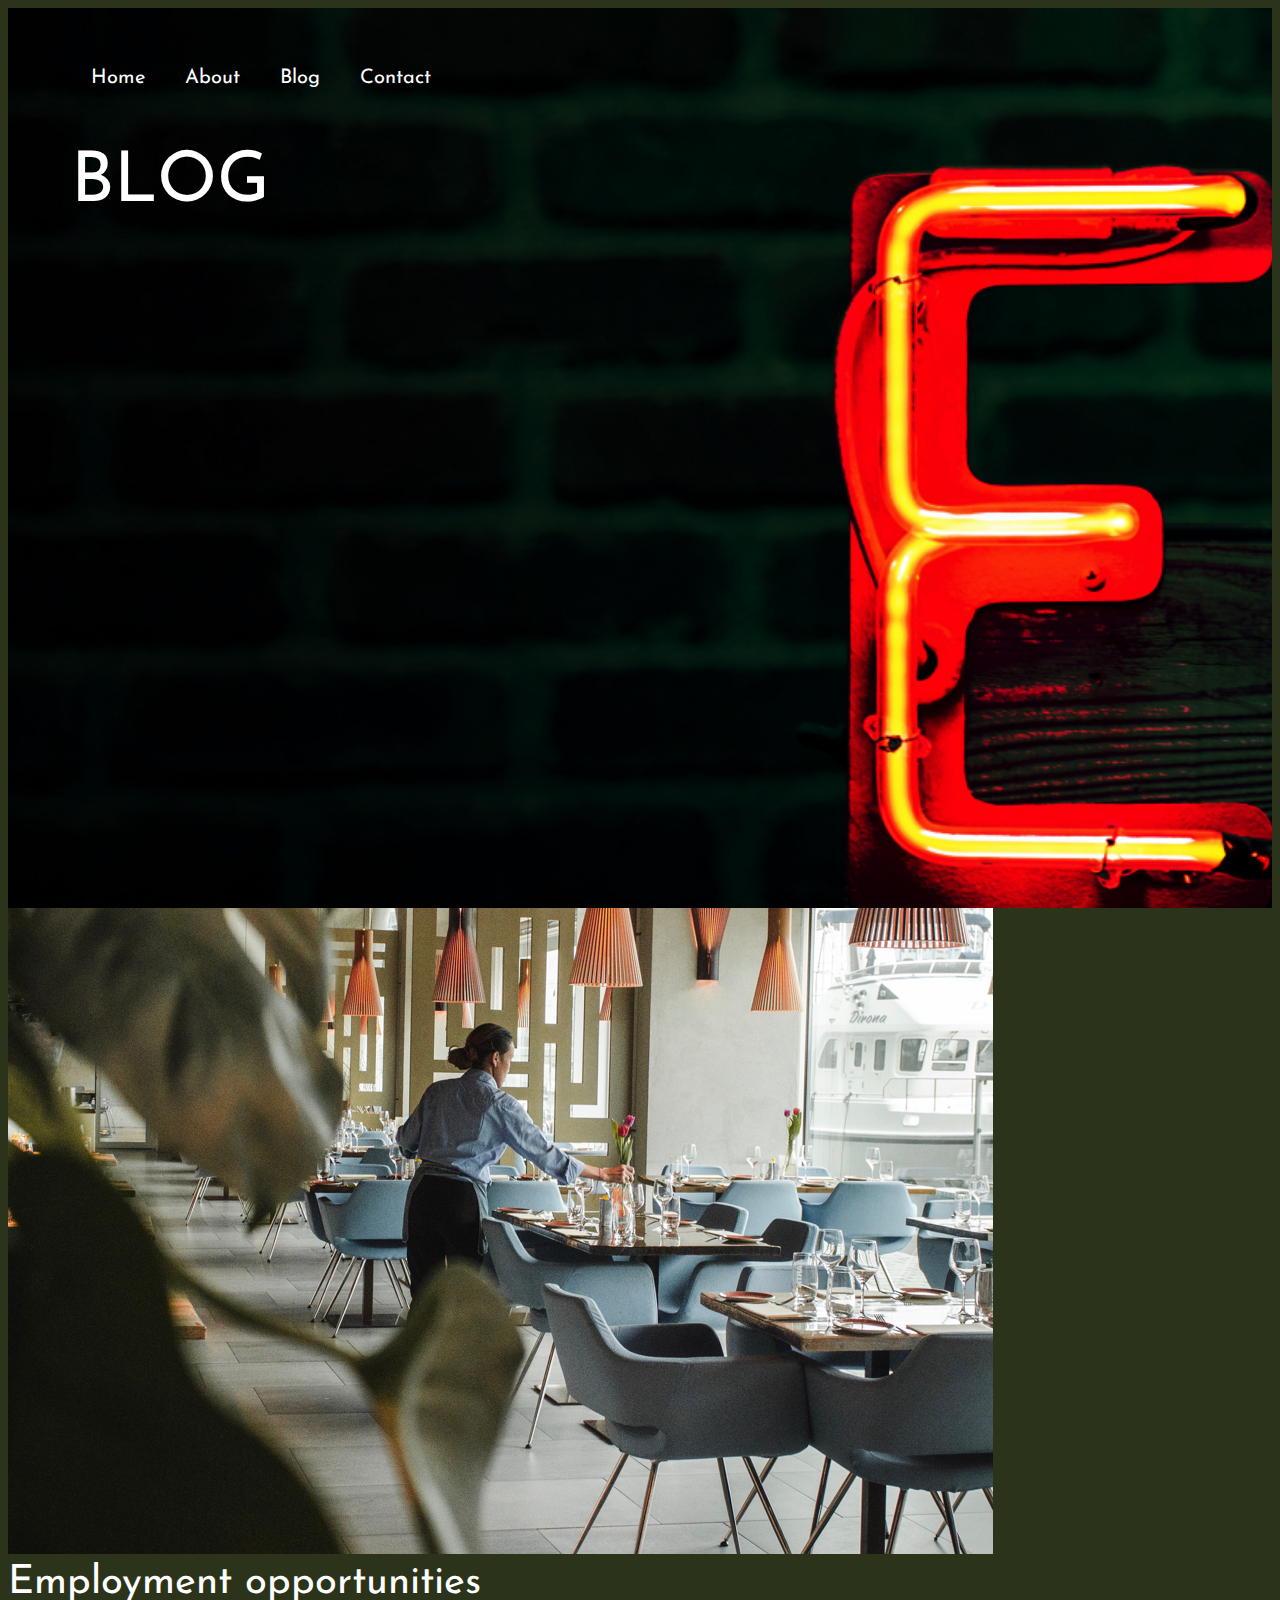
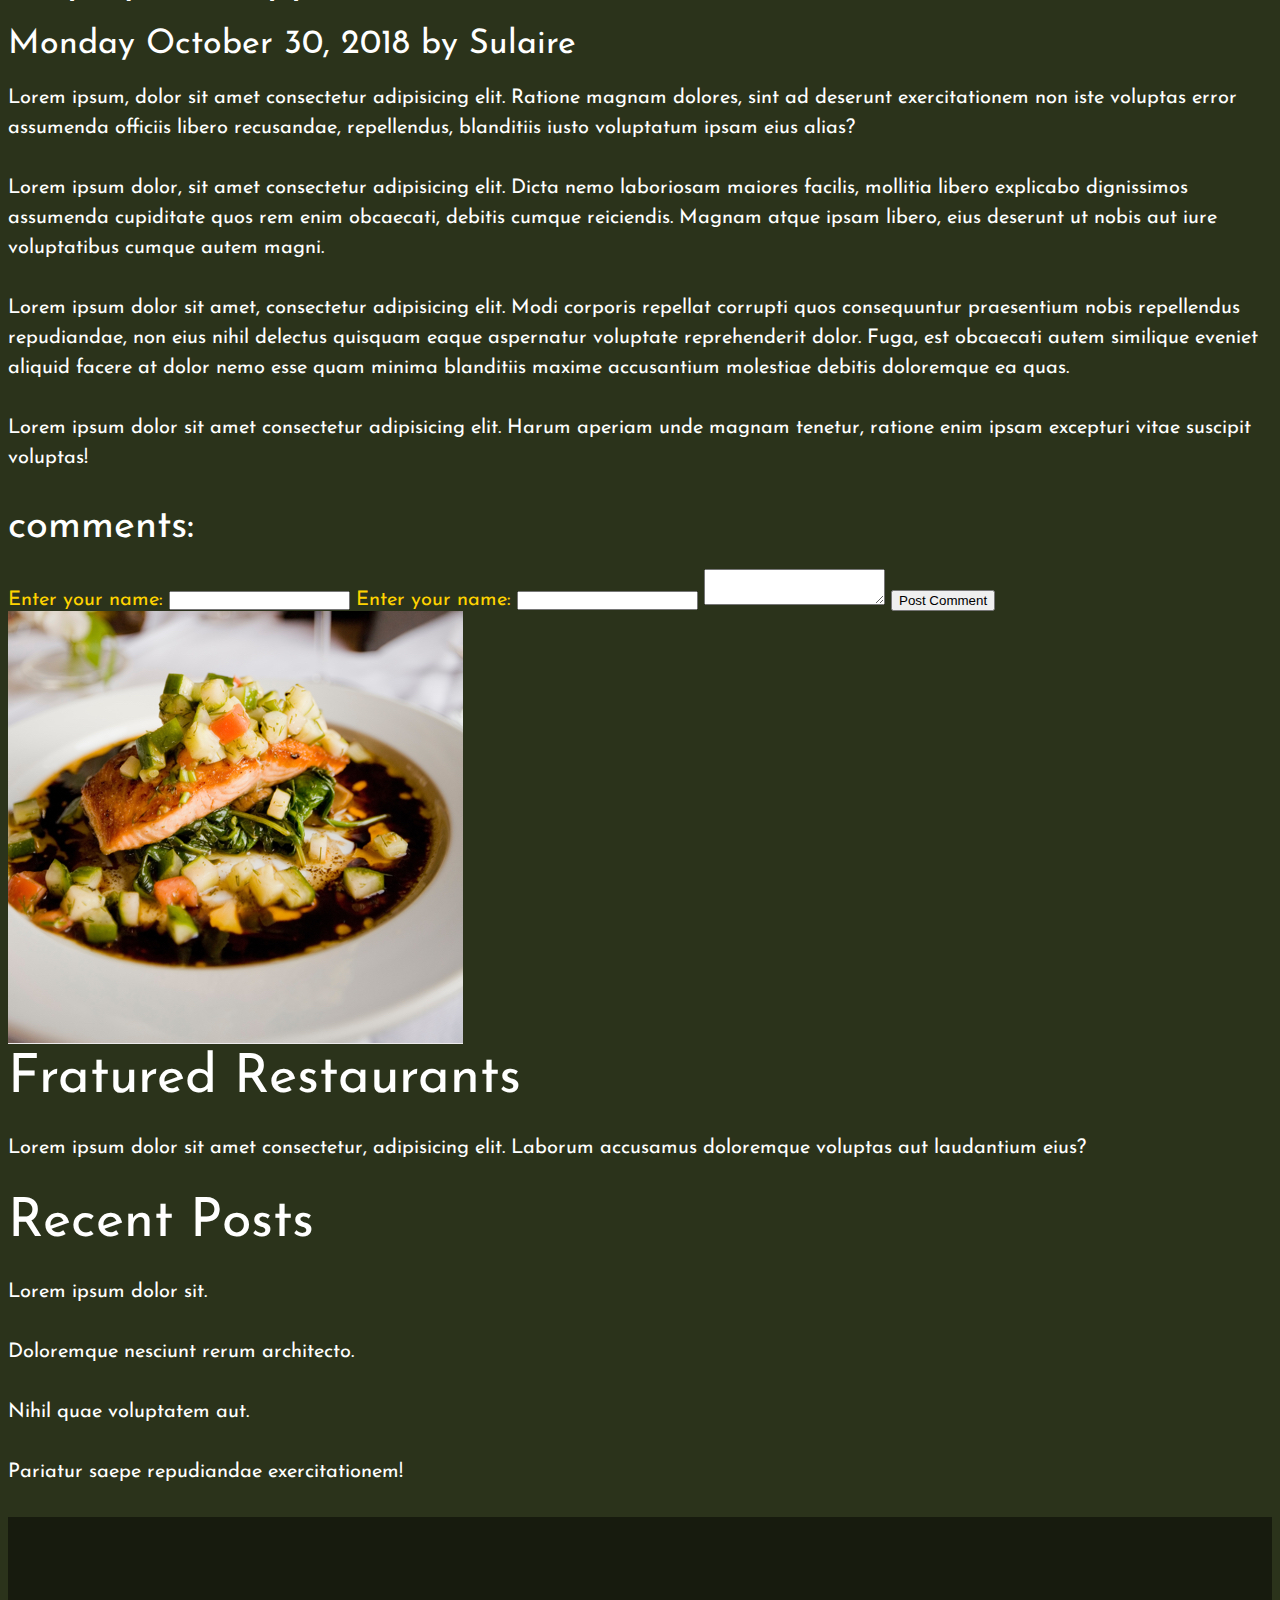
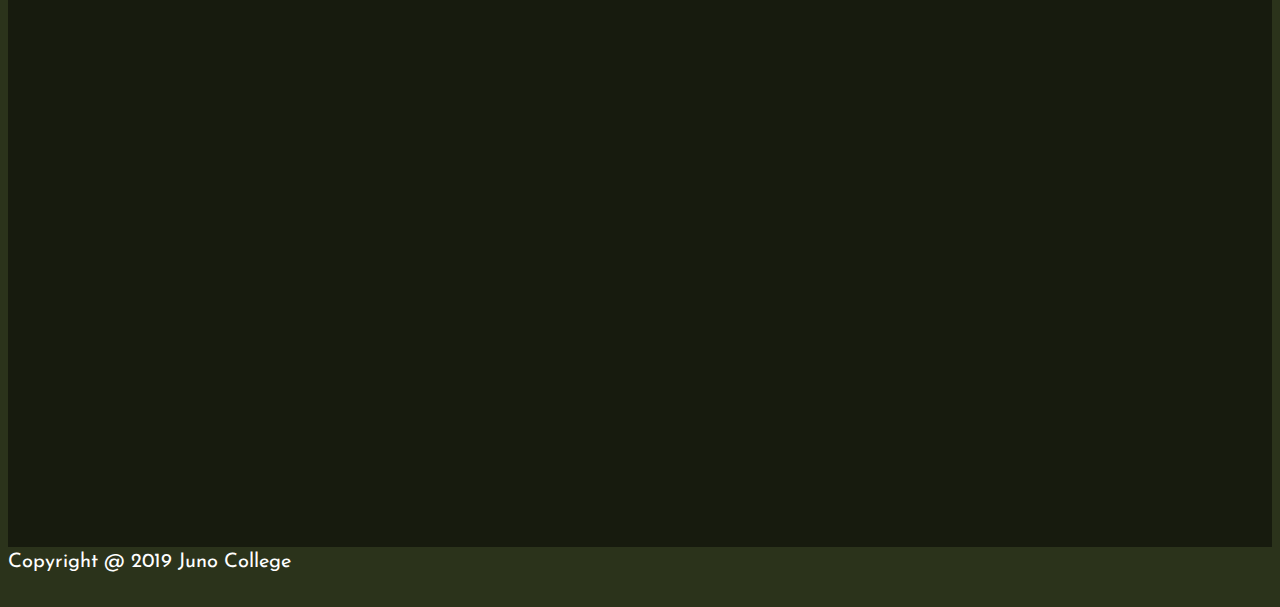
==== blog.html @ 2f02f71f "added blog.css and updated blog page with html elements" ====
<!DOCTYPE html>
<html lang="en">
<head>
    <meta charset="UTF-8">
    <meta http-equiv="X-UA-Compatible" content="IE=edge">
    <meta name="viewport" content="width=device-width, initial-scale=1.0">
    <link rel="preconnect" href="https://fonts.googleapis.com">
    <link rel="preconnect" href="https://fonts.gstatic.com" crossorigin>
    <link href="https://fonts.googleapis.com/css2?family=Josefin+Sans:wght@400;600;700&display=swap" rel="stylesheet"> 
    <link rel="stylesheet" href="./styles/sass/styles.css">
    <title>Blog</title>
</head>
<body>
    <header class="headerBlog">
        <nav class="navBar wrapper">
            <ul>
                <li><a href="./index.html">Home</a></li>
                <li><a href="#">About</a></li>
                <li><a href="./blog.html">Blog</a></li>
                <li><a href="./contact.html">Contact</a></li>
            </ul>
        </nav>
        <h1 class="logo wrapper">Blog</h1>
    </header>  <!-- header ends -->
    <main>
        <div class="imageBlogForm">
        <div class="blogHeader">
            <img src="./the-restaurant-mall-assets/the-restaurant-mall-assets/blog-post-image.jpg" alt="an employee setting up tables">
        </div>
        <div class="blog">
            <h2>Employment opportunities</h2>
            <h4>Monday October 30, 2018 by Sulaire</h4>
            <p>Lorem ipsum, dolor sit amet consectetur adipisicing elit. Ratione magnam dolores, sint ad deserunt exercitationem non iste voluptas error assumenda officiis libero recusandae, repellendus, blanditiis iusto voluptatum ipsam eius alias?</p>

            <p>Lorem ipsum dolor, sit amet consectetur adipisicing elit. Dicta nemo laboriosam maiores facilis, mollitia libero explicabo dignissimos assumenda cupiditate quos rem enim obcaecati, debitis cumque reiciendis. Magnam atque ipsam libero, eius deserunt ut nobis aut iure voluptatibus cumque autem magni.</p>

            <p>Lorem ipsum dolor sit amet, consectetur adipisicing elit. Modi corporis repellat corrupti quos consequuntur praesentium nobis repellendus repudiandae, non eius nihil delectus quisquam eaque aspernatur voluptate reprehenderit dolor. Fuga, est obcaecati autem similique eveniet aliquid facere at dolor nemo esse quam minima blanditiis maxime accusantium molestiae debitis doloremque ea quas.</p>
            
            <p>Lorem ipsum dolor sit amet consectetur adipisicing elit. Harum aperiam unde magnam tenetur, ratione enim ipsam excepturi vitae suscipit voluptas!</p>
        </div>  <!-- end of blog div -->
        <div class="comments">
            <h2>comments:</h2>
            <ul>
                <li>
                    <h4></h4>
                </li>
                <li>
                    <h4></h4>
                </li>
            </ul>
        </div><!-- end of comments div -->
        <div class="form">
            <form action="#" method="#" name="myForm">
                <label for="userName">Enter your name:</label>
                <input type="text" id="userName" name="userName">

                <label for="userName">Enter your name:</label>
                <input type="text" id="userName" name="userName">

                <textarea name="userFeedback" id="feedback"></textarea>     
                <button>Post Comment</button>         
            </form> 
        </div><!-- end of form div -->
    </div> <!-- end of imageBlogForm div -->
    <div class="featured">
        <img src="./the-restaurant-mall-assets/the-restaurant-mall-assets/blog-side-image.jpg" alt="">
        <div class="post">
            <h3>Fratured Restaurants</h3>
            <p>Lorem ipsum dolor sit amet consectetur, adipisicing elit. Laborum accusamus doloremque voluptas aut laudantium eius?</p>
            <h3>Recent Posts</h3>
            <ul>
                <li>
                    <p>Lorem ipsum dolor sit.</p>
                </li>
                <li>
                    <p>Doloremque nesciunt rerum architecto.</p>
                </li>
                <li>
                    <p>Nihil quae voluptatem aut.</p>
                </li>
                <li>
                    <p>Pariatur saepe repudiandae exercitationem!</p>
                </li>
            </ul>
        </div><!-- end of post div-->
    </div><!-- end of featured div-->
    </main><!-- end of main section -->
    <foooter class="wrapper">
        <div class="gallery"></div>
        <p>Copyright @ 2019 Juno College</p>
    </foooter>   <!-- footer ends -->
</body>
</html>
---- styles/sass/styles.css ----
/* _nav.scss */
.navBar ul {
  display: flex;
  flex-direction: row;
  align-items: center;
}
.navBar ul li {
  padding: 20px;
  margin-top: 40px;
  color: #ffffff;
}
.navBar ul li a:hover {
  text-decoration: underline;
  -webkit-text-decoration-color: #ffd300;
          text-decoration-color: #ffd300;
  text-decoration-thickness: 3px;
  text-underline-position: under;
  text-underline-offset: 4px;
}

/* _header.scss */
.wrapper {
  max-width: 1260px;
  width: 90%;
  margin: 0 auto;
}

header {
  background-image: url(../../the-restaurant-mall-assets/the-restaurant-mall-assets/home-header.jpg);
  background-size: cover;
  position: relative;
  height: 100vh;
}
header .shawarma {
  position: absolute;
  bottom: -180px;
  right: 0;
}
header .logo {
  width: 90%;
  text-align: left;
  margin-top: 40px;
}
header .logo h1 {
  max-width: 40%;
  line-height: 4.5rem;
}
header .logo h1 span {
  background-color: white;
  color: #0f0f0f;
}

/* _footer.scss */ /* _typography.scss */
html {
  font-size: 125%;
}

body {
  font-family: "Josefin sans";
  font-size: 1rem;
  color: #ffd300;
  background-color: #2b331b;
}

h1, h2, h3, h4, p {
  font-family: "Josefin sans";
  font-weight: normal;
  color: #ffffff;
  margin: 0;
}

h1 {
  font-size: 3.5rem;
  text-transform: uppercase;
}

h2 {
  font-size: 2rem;
  line-height: 2.4rem;
  margin-bottom: 18px;
}

h3 {
  font-size: 2.7rem;
  line-height: 3rem;
  margin-bottom: 24px;
}

h4 {
  font-size: 1.7rem;
  line-height: 2rem;
  margin-bottom: 18px;
}

h5 {
  font-size: 0.7rem;
  font-weight: bold;
  line-height: 1.2rem;
  letter-spacing: 0.1rem;
  text-transform: uppercase;
  margin: 0 0 24px 0;
}

p {
  line-height: 1.5rem;
  margin: 0 0 30px 0;
}
p.smallCopy {
  font-size: 0.6rem;
  line-height: 1.2rem;
  font-weight: bold;
  margin: 0;
}

ul, li, a, input {
  padding: 0;
  margin: 0;
}

ul {
  list-style: none;
}

a {
  text-decoration: none;
  color: inherit;
  cursor: pointer;
  transition: 0.3s;
}

/* _mediaQueries.scss */ /* _headerBlog.scss */
.wrapper {
  max-width: 1260px;
  width: 90%;
  margin: 0 auto;
}

.headerBlog {
  background-image: url(../../the-restaurant-mall-assets/the-restaurant-mall-assets/blog-header.jpg);
  background-size: cover;
  height: 100vh;
}

/* _headerContact.scss */
.wrapper {
  max-width: 1260px;
  width: 90%;
  margin: 0 auto;
}

.headerContact {
  background-image: url(../../the-restaurant-mall-assets/the-restaurant-mall-assets/contact-header.jpg);
  background-size: cover;
  height: 100vh;
}

/* _mainIndex.scss */
.info {
  height: 110vh;
  display: flex;
  justify-content: right;
  text-align: left;
  flex-wrap: wrap;
}
.info .items {
  margin: 20px 0px 0px 80px;
  width: 43%;
  display: flex;
  flex-direction: column;
}
.info .items h2 {
  text-transform: uppercase;
}
.info .itemOne, .info .itemTwo {
  align-self: end;
  padding: 0 0 20px 0;
}
.info .location {
  display: flex;
  position: relative;
}
.info .location .locationIcon {
  height: 25px;
  width: 25px;
  background-color: #ffd300;
  border-radius: 50%;
  padding: 10px 10px 10px 10px;
  position: absolute;
  top: 0;
  left: -60px;
}
.info .community {
  display: flex;
  position: relative;
}
.info .community .communityIcon {
  height: 25px;
  width: 25px;
  background-color: #ffd300;
  border-radius: 50%;
  padding: 10px 10px 10px 10px;
  position: absolute;
  top: 0;
  left: -60px;
}
.info .blog {
  display: flex;
  position: relative;
}
.info .blog .blogIcon {
  height: 25px;
  width: 25px;
  background-color: #ffd300;
  border-radius: 50%;
  padding: 10px 10px 10px 10px;
  position: absolute;
  top: 0;
  left: -60px;
}
.info .getInTouch {
  display: flex;
  position: relative;
}
.info .getInTouch .getInTouchIcon {
  height: 25px;
  width: 25px;
  background-color: #ffd300;
  border-radius: 50%;
  padding: 10px 10px 10px 10px;
  position: absolute;
  top: 0;
  left: -60px;
}/*# sourceMappingURL=styles.css.map */

.menuItems {
  max-width: 100%;
  background-color: #171b0e;  
  display: block;
}

.menuItems h3 {
  text-transform: uppercase;
  font-size: 2rem;
}

.burgerSection, 
.newSection {
  width: 100%;
  display: flex;
  flex-direction: row;  
  justify-content: space-between;
  position: relative;
}

.burgerSection img,
.burgers, 
.new,
.newSection img  {
  max-width: 42%;
}

.burgers {
  display: flex;
  flex-direction: column;
  align-items: flex-start;
  justify-content: center;
}

.new {
  display: flex;
  flex-direction: column;
  align-items: flex-end;
  justify-content: center; 
  text-align: right; 
}

.burgers p {
  padding-right: 25%;
}
.new p {
  padding-left: 25%;
}

.burgerSection img { 
  box-shadow: #ffd300 20px 20px;
  position: relative;
  bottom: 50px;
}

/* !!! the box shadow is a little lower in the design 
work on that if you have time in the end */

.newSection img {
  box-shadow: #ffd300 -20px 20px;
  position: relative;
  bottom: -50px;
}

.menuItems button {
  font-size: 1rem;
  font-weight: 400;
  font-family: "Josefin sans";
  background-color: #ffd300;
  border: none;
  text-transform: uppercase;
  text-align: center;
  padding: 15px 10px 10px 10px;
  transition: 0.3s ease;
}

.menuItems button:hover {
  background-color: #2b331b;
  transform: scale(1.05);
  color: #ffd300;
}

/* ******************** */
/* 3rd section of main */
/* ******************* */

.win {
  display: flex;
  flex-direction: column;
  justify-content: center;
  align-items: center;
}

.win h3 {
  text-transform: uppercase;
  font-size: 2rem;
  color: #ffd300;

}

.giftCart {
  margin-top: 150px;
  display: flex;
  flex-direction: column;
  justify-content: center;
  align-items: center;
  max-width: 80%;
}

.win button {
  border: none;
  padding: 10px 20px;
  text-transform: uppercase;
  background-color: black;
  color: white;
  font-size: 1rem;
  transition: 0.3s ease;
}

.win button:hover {
  background-color: #ffd300;
  transform: scale(1.05);
  color: #2b331b;
}

.bgrImage {
  background-image: url(../../the-restaurant-mall-assets/the-restaurant-mall-assets/banner.jpg);
  background-size: cover;
  height: 55vh;
  margin-top: 100px;
  width: 100%;
}

.nature {
  display: flex;
  justify-content: space-between;
  padding: 40px;
  width: 90%;
  margin: 2rem auto 0 auto;
}

.nature img {
  height: 290px;
  max-width: 30%;
  box-shadow: #ffd300 -20px 20px;
  /* border: 2px blueviolet solid; */
  }
  
  .spaces {
    max-width: 65%;
  }

  /* !!! can adjust h3 to line up with picture ; use flexbox  */


  /* ****** */
  /* footer */
  /* ****** */

.gallery {
  max-width: 100%;
  background-color: #171b0e;  
  /* display: block; */
  height: 70vh;
display: flex;
flex-direction: row;
justify-content: center;
align-items: center;
}

.gallery ul {
  display: flex;
  justify-content: space-between;
}

.gallery li {
  flex-basis: 31%;
}

.gallery img {
  max-width: 100%;
  display: block;
  height: auto;
}
 
.gallery p {
  background-color: #0f0f0f;
  padding: 50px auto;
  text-align: center;
}

.footer p {
  background-color: #0f0f0f;
  /* padding: 50px auto; */
  text-align: center;
  line-height: 60px;
  margin: 0%;
}
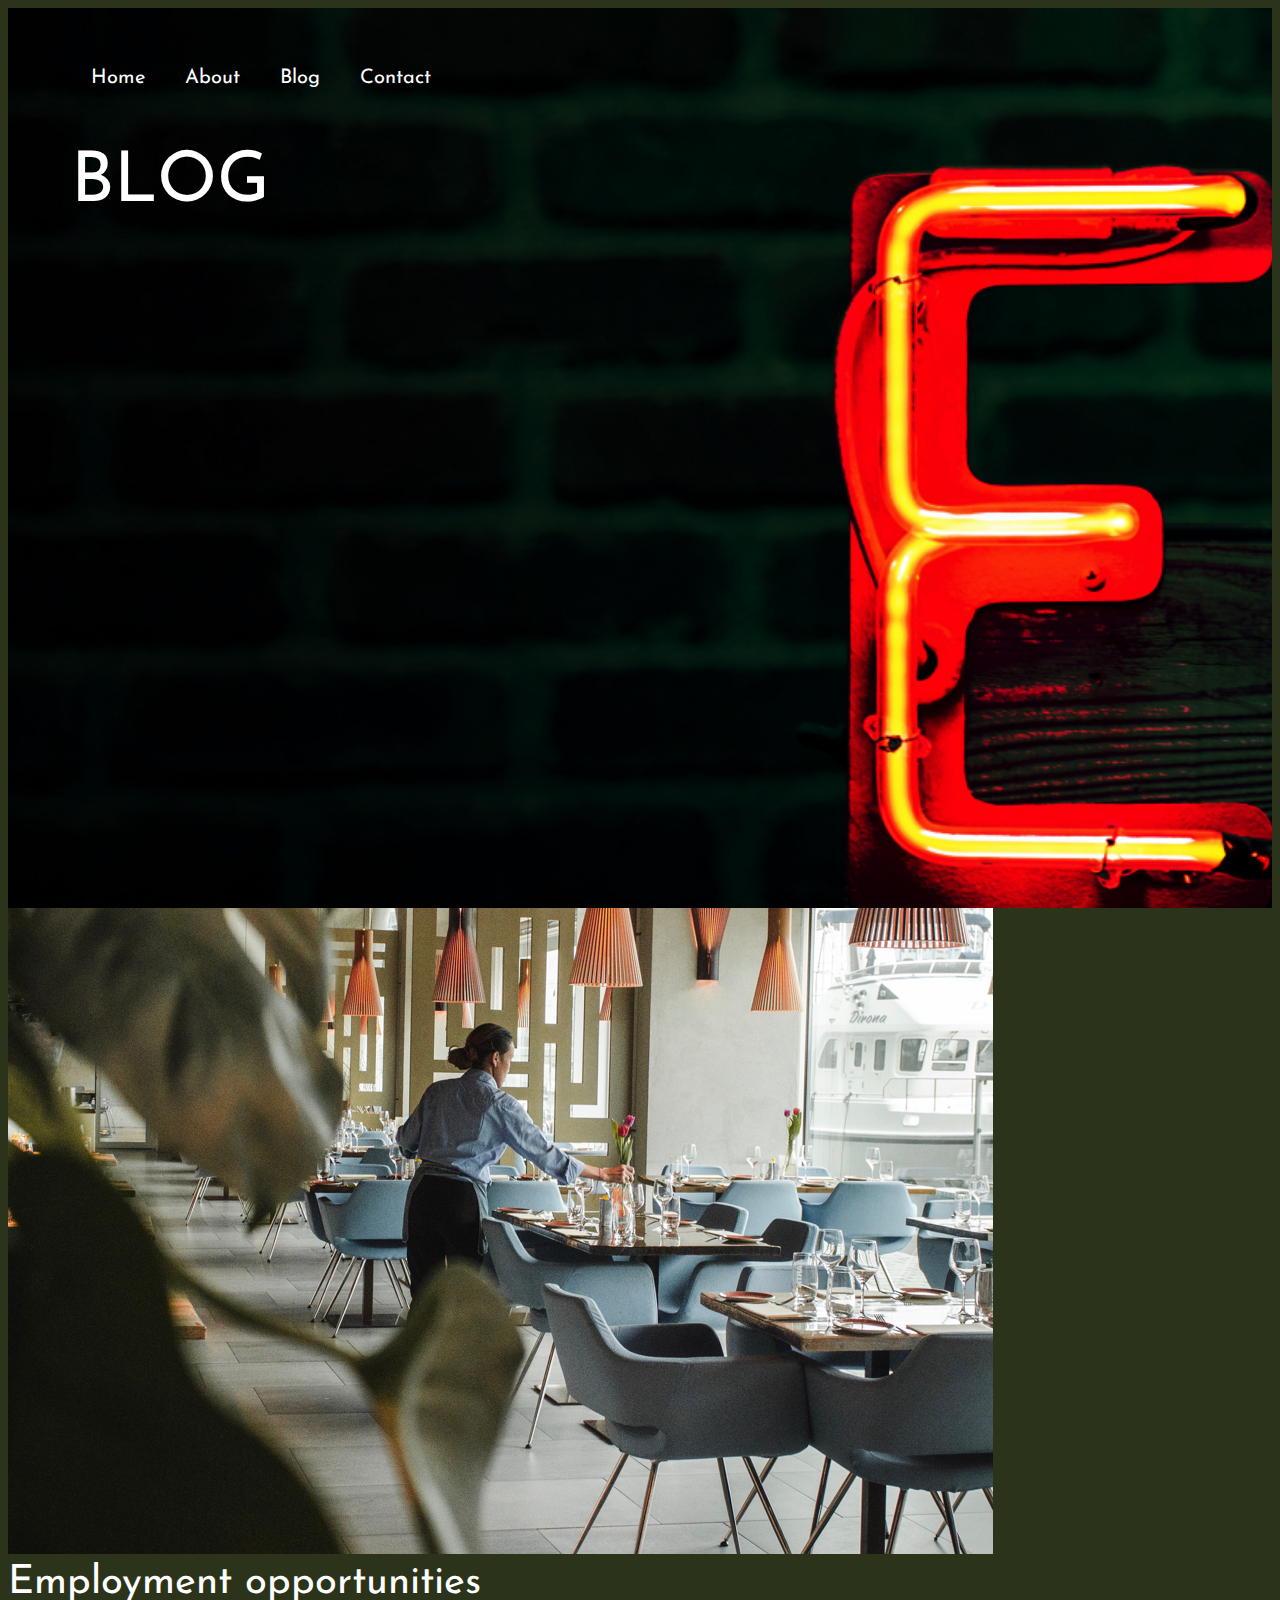
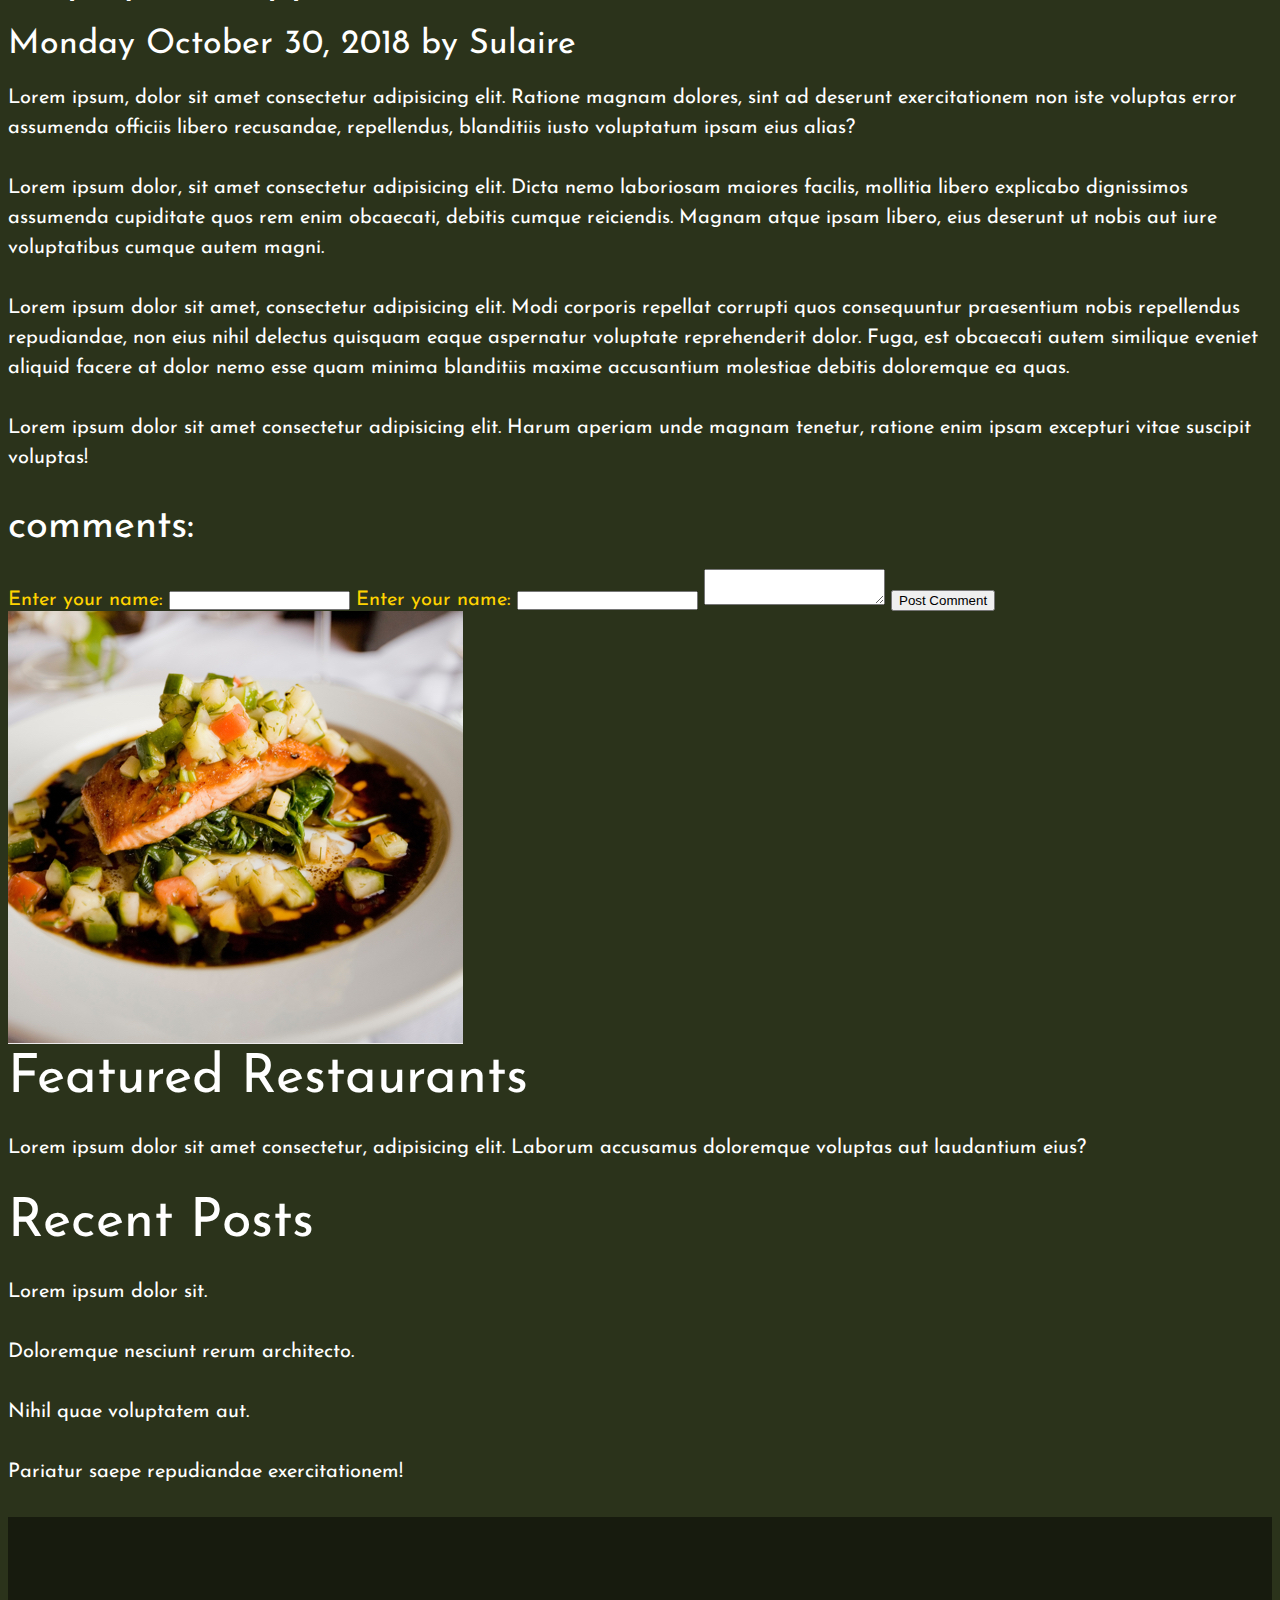
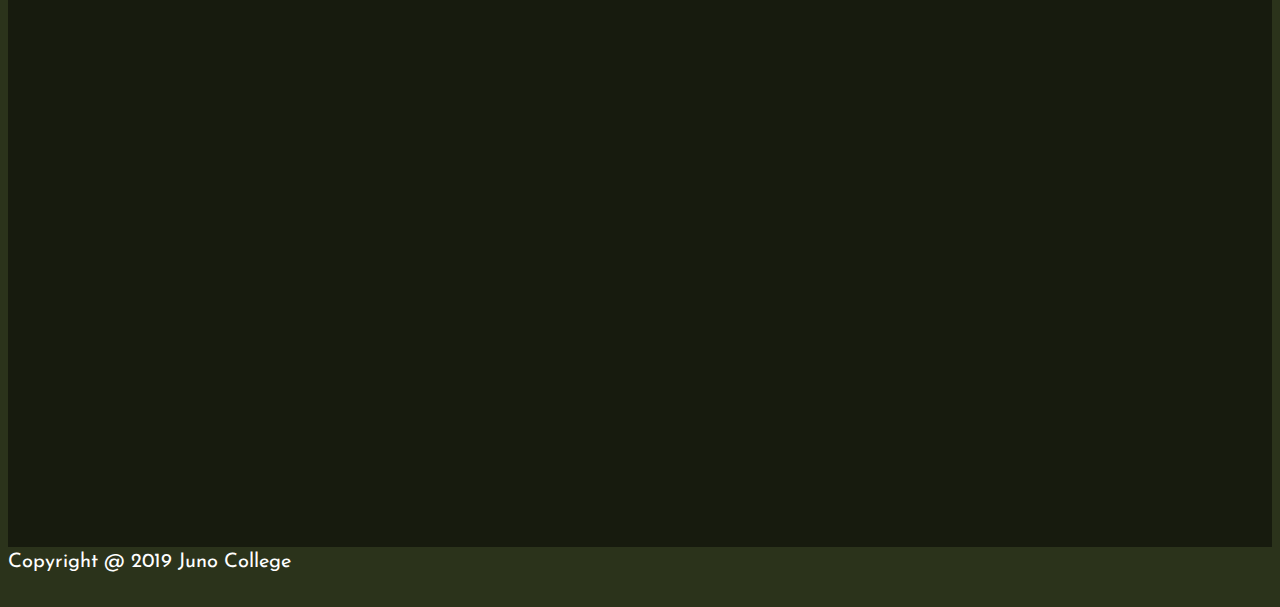
==== commit dd21c1cb: "updated blog and contact pages" ====
--- a/blog.html
+++ b/blog.html
@@ -65,7 +65,7 @@
     <div class="featured">
         <img src="./the-restaurant-mall-assets/the-restaurant-mall-assets/blog-side-image.jpg" alt="">
         <div class="post">
-            <h3>Fratured Restaurants</h3>
+            <h3>Featured Restaurants</h3>
             <p>Lorem ipsum dolor sit amet consectetur, adipisicing elit. Laborum accusamus doloremque voluptas aut laudantium eius?</p>
             <h3>Recent Posts</h3>
             <ul>
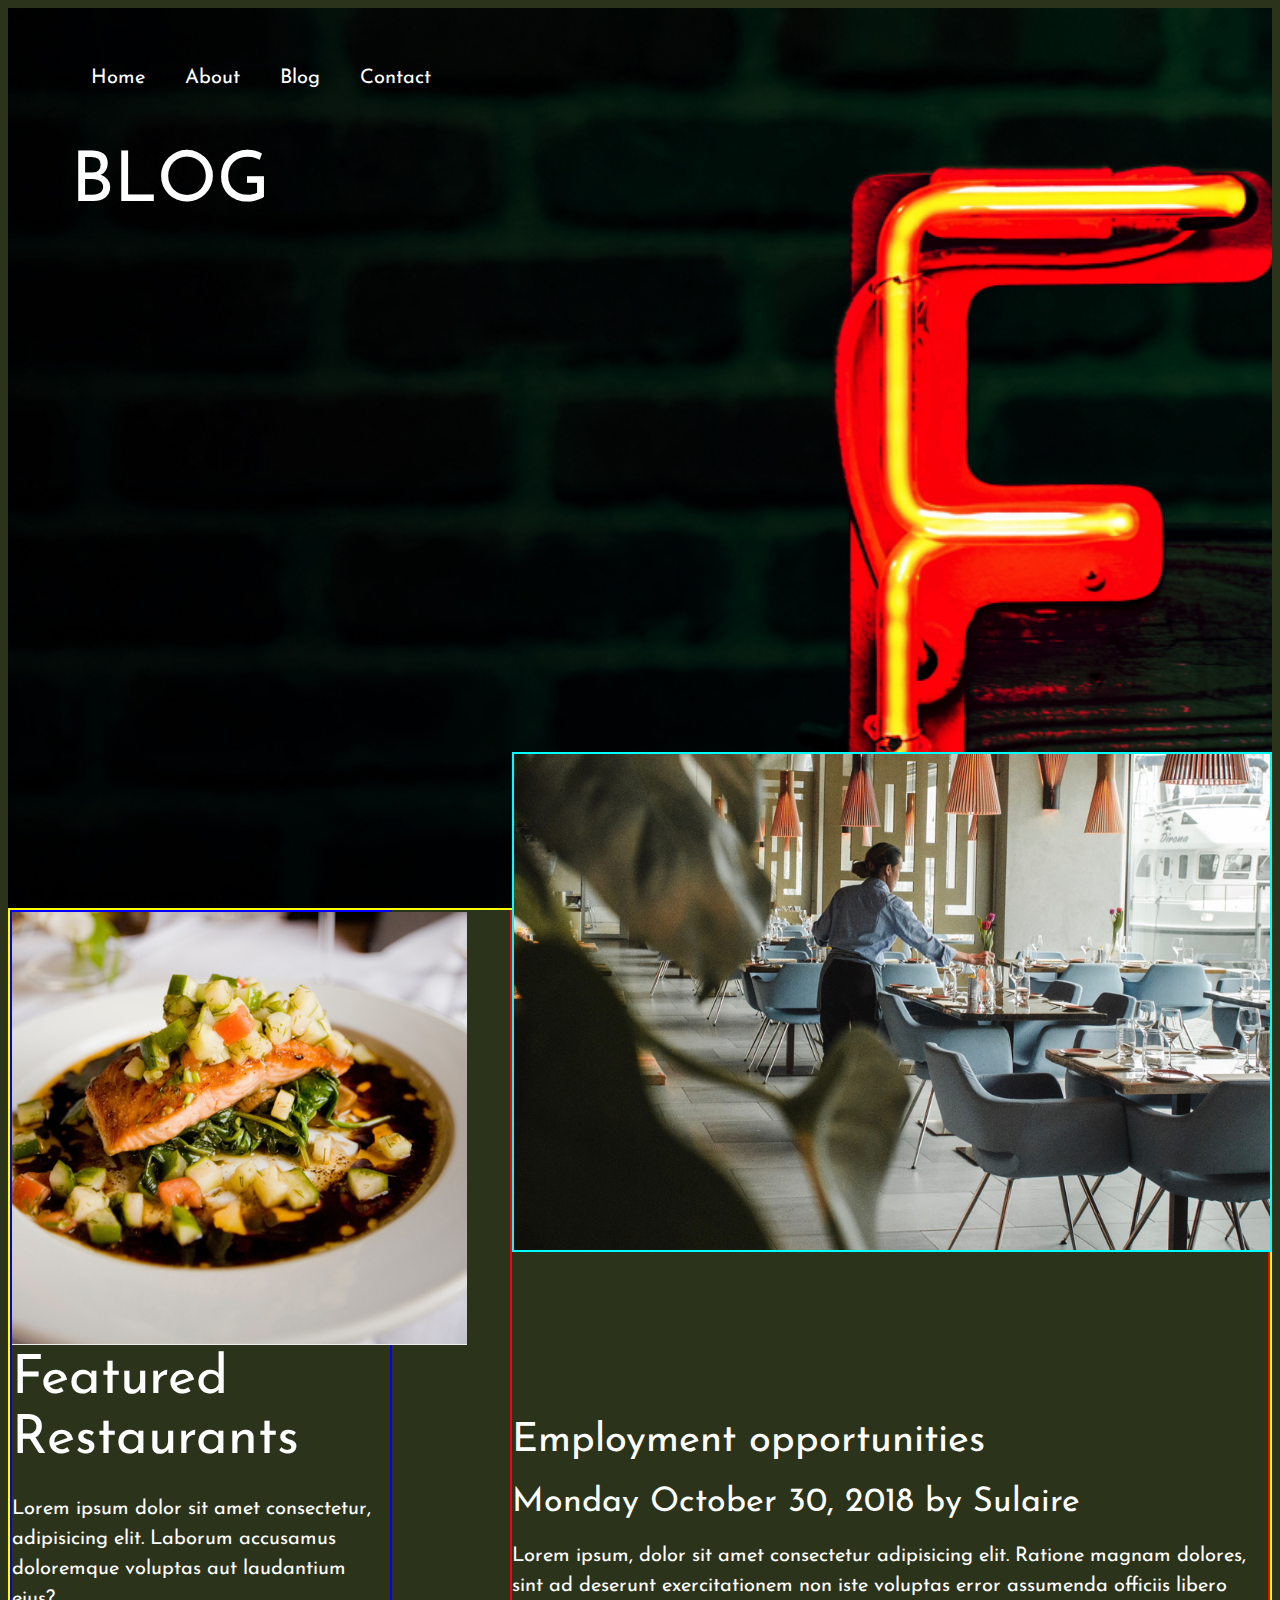
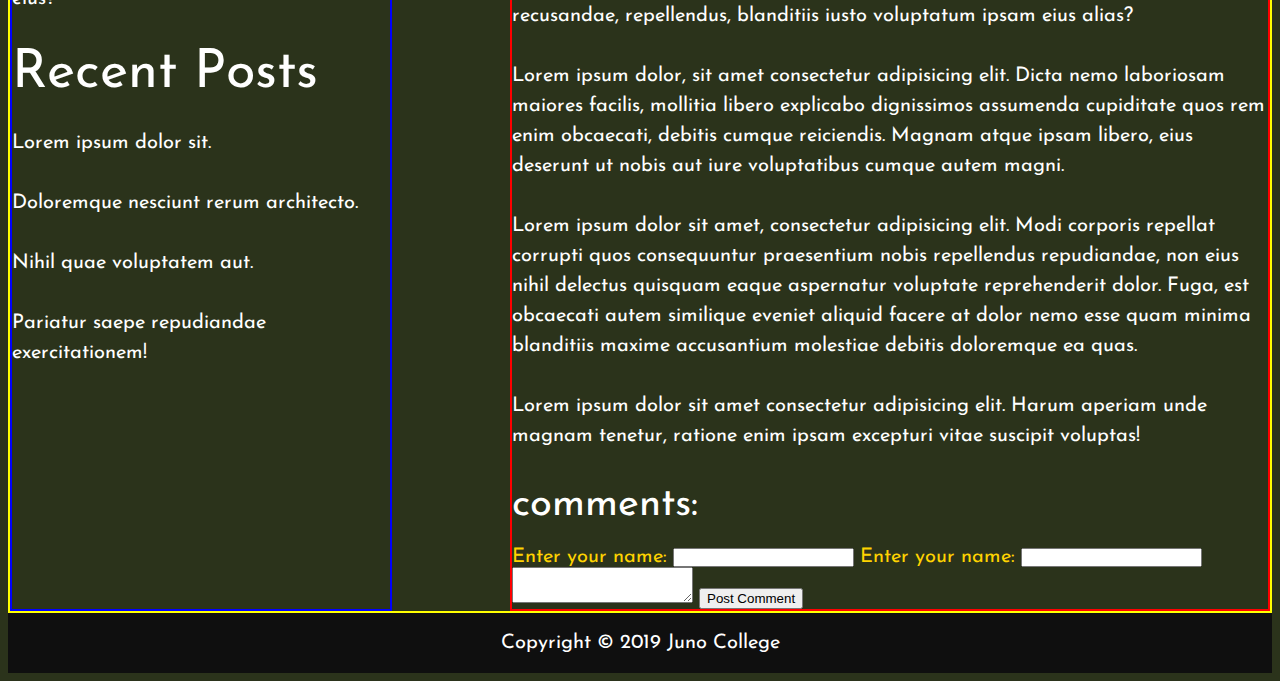
==== commit 1e3e7e16: "updated blog and contact page with images and content" ====
--- a/blog.html
+++ b/blog.html
@@ -23,20 +23,43 @@
         <h1 class="logo wrapper">Blog</h1>
     </header>  <!-- header ends -->
     <main>
+    <div class="blogMain">
+        <div class="featured">
+            <img src="./the-restaurant-mall-assets/the-restaurant-mall-assets/blog-side-image.jpg" alt="">
+            <div class="post">
+                <h3>Featured Restaurants</h3>
+                <p>Lorem ipsum dolor sit amet consectetur, adipisicing elit. Laborum accusamus doloremque voluptas aut laudantium eius?</p>
+                <h3>Recent Posts</h3>
+                <ul>
+                    <li>
+                        <p>Lorem ipsum dolor sit.</p>
+                    </li>
+                    <li>
+                        <p>Doloremque nesciunt rerum architecto.</p>
+                    </li>
+                    <li>
+                        <p>Nihil quae voluptatem aut.</p>
+                    </li>
+                    <li>
+                        <p>Pariatur saepe repudiandae exercitationem!</p>
+                    </li>
+                </ul>
+                </div><!-- end of post div-->
+        </div><!-- end of featured div-->
         <div class="imageBlogForm">
-        <div class="blogHeader">
-            <img src="./the-restaurant-mall-assets/the-restaurant-mall-assets/blog-post-image.jpg" alt="an employee setting up tables">
-        </div>
-        <div class="blog">
-            <h2>Employment opportunities</h2>
-            <h4>Monday October 30, 2018 by Sulaire</h4>
-            <p>Lorem ipsum, dolor sit amet consectetur adipisicing elit. Ratione magnam dolores, sint ad deserunt exercitationem non iste voluptas error assumenda officiis libero recusandae, repellendus, blanditiis iusto voluptatum ipsam eius alias?</p>
+            <div class="imgEmplnt">
+                <img src="./the-restaurant-mall-assets/the-restaurant-mall-assets/blog-post-image.jpg" alt="an employee setting up tables">
+            </div>
+            <div class="blog">
+                <h2>Employment opportunities</h2>
+                <h4>Monday October 30, 2018 by Sulaire</h4>
+                <p>Lorem ipsum, dolor sit amet consectetur adipisicing elit. Ratione magnam dolores, sint ad deserunt exercitationem non iste voluptas error assumenda officiis libero recusandae, repellendus, blanditiis iusto voluptatum ipsam eius alias?</p>
 
-            <p>Lorem ipsum dolor, sit amet consectetur adipisicing elit. Dicta nemo laboriosam maiores facilis, mollitia libero explicabo dignissimos assumenda cupiditate quos rem enim obcaecati, debitis cumque reiciendis. Magnam atque ipsam libero, eius deserunt ut nobis aut iure voluptatibus cumque autem magni.</p>
+                <p>Lorem ipsum dolor, sit amet consectetur adipisicing elit. Dicta nemo laboriosam maiores facilis, mollitia libero explicabo dignissimos assumenda cupiditate quos rem enim obcaecati, debitis cumque reiciendis. Magnam atque ipsam libero, eius deserunt ut nobis aut iure voluptatibus cumque autem magni.</p>
 
-            <p>Lorem ipsum dolor sit amet, consectetur adipisicing elit. Modi corporis repellat corrupti quos consequuntur praesentium nobis repellendus repudiandae, non eius nihil delectus quisquam eaque aspernatur voluptate reprehenderit dolor. Fuga, est obcaecati autem similique eveniet aliquid facere at dolor nemo esse quam minima blanditiis maxime accusantium molestiae debitis doloremque ea quas.</p>
-            
-            <p>Lorem ipsum dolor sit amet consectetur adipisicing elit. Harum aperiam unde magnam tenetur, ratione enim ipsam excepturi vitae suscipit voluptas!</p>
+                <p>Lorem ipsum dolor sit amet, consectetur adipisicing elit. Modi corporis repellat corrupti quos consequuntur praesentium nobis repellendus repudiandae, non eius nihil delectus quisquam eaque aspernatur voluptate reprehenderit dolor. Fuga, est obcaecati autem similique eveniet aliquid facere at dolor nemo esse quam minima blanditiis maxime accusantium molestiae debitis doloremque ea quas.</p>
+                
+                <p>Lorem ipsum dolor sit amet consectetur adipisicing elit. Harum aperiam unde magnam tenetur, ratione enim ipsam excepturi vitae suscipit voluptas!</p>
         </div>  <!-- end of blog div -->
         <div class="comments">
             <h2>comments:</h2>
@@ -62,32 +85,13 @@
             </form> 
         </div><!-- end of form div -->
     </div> <!-- end of imageBlogForm div -->
-    <div class="featured">
-        <img src="./the-restaurant-mall-assets/the-restaurant-mall-assets/blog-side-image.jpg" alt="">
-        <div class="post">
-            <h3>Featured Restaurants</h3>
-            <p>Lorem ipsum dolor sit amet consectetur, adipisicing elit. Laborum accusamus doloremque voluptas aut laudantium eius?</p>
-            <h3>Recent Posts</h3>
-            <ul>
-                <li>
-                    <p>Lorem ipsum dolor sit.</p>
-                </li>
-                <li>
-                    <p>Doloremque nesciunt rerum architecto.</p>
-                </li>
-                <li>
-                    <p>Nihil quae voluptatem aut.</p>
-                </li>
-                <li>
-                    <p>Pariatur saepe repudiandae exercitationem!</p>
-                </li>
-            </ul>
-        </div><!-- end of post div-->
-    </div><!-- end of featured div-->
+    
+    </div><!-- end of blogMain div-->
     </main><!-- end of main section -->
-    <foooter class="wrapper">
-        <div class="gallery"></div>
-        <p>Copyright @ 2019 Juno College</p>
+    <foooter>    
+        <div class="footer">         
+        <p>Copyright © 2019 Juno College</p>
+    </div>
     </foooter>   <!-- footer ends -->
 </body>
 </html>--- a/styles/sass/styles.css
+++ b/styles/sass/styles.css
@@ -386,42 +386,42 @@
 
   /* !!! can adjust h3 to line up with picture ; use flexbox  */
 
-
-  /* ****** */
-  /* footer */
-  /* ****** */
-
-.gallery {
-  max-width: 100%;
-  background-color: #171b0e;  
-  /* display: block; */
-  height: 70vh;
-display: flex;
-flex-direction: row;
-justify-content: center;
-align-items: center;
-}
-
-.gallery ul {
-  display: flex;
-  justify-content: space-between;
-}
-
-.gallery li {
-  flex-basis: 31%;
-}
-
-.gallery img {
-  max-width: 100%;
-  display: block;
-  height: auto;
-}
- 
-.gallery p {
-  background-color: #0f0f0f;
-  padding: 50px auto;
-  text-align: center;
-}
+  
+  .gallery {
+    max-width: 100%;
+    background-color: #171b0e;  
+    /* display: block; */
+    height: 70vh;
+    display: flex;
+    flex-direction: row;
+    justify-content: center;
+    align-items: center;
+  }
+  
+  .gallery ul {
+    display: flex;
+    justify-content: space-between;
+  }
+  
+  .gallery li {
+    flex-basis: 31%;
+  }
+  
+  .gallery img {
+    max-width: 100%;
+    display: block;
+    height: auto;
+  }
+  
+  .gallery p {
+    background-color: #0f0f0f;
+    padding: 50px auto;
+    text-align: center;
+  }
+  
+    /* ****** */
+    /* footer */
+    /* ****** */
 
 .footer p {
   background-color: #0f0f0f;
@@ -429,4 +429,43 @@
   text-align: center;
   line-height: 60px;
   margin: 0%;
-}+}
+
+
+
+
+
+/* ********** */
+/* blog  page */
+/* ********** */
+
+.blogMain {
+  border: 2px yellow solid;
+  max-width: 100%;
+  display: flex;
+  flex-direction: row;
+  justify-content: space-between;
+}
+
+.imageBlogForm {
+  border: 2px red solid;
+  width: 60%;
+}
+
+.featured {
+  border: 2px blue solid;
+  width: 30%;
+}
+
+.imgEmplnt img{
+  max-width: 100%;
+  border: 2px cyan solid;
+  position: relative;
+  top: -160px;
+  right: 0%;
+}
+
+
+
+
+
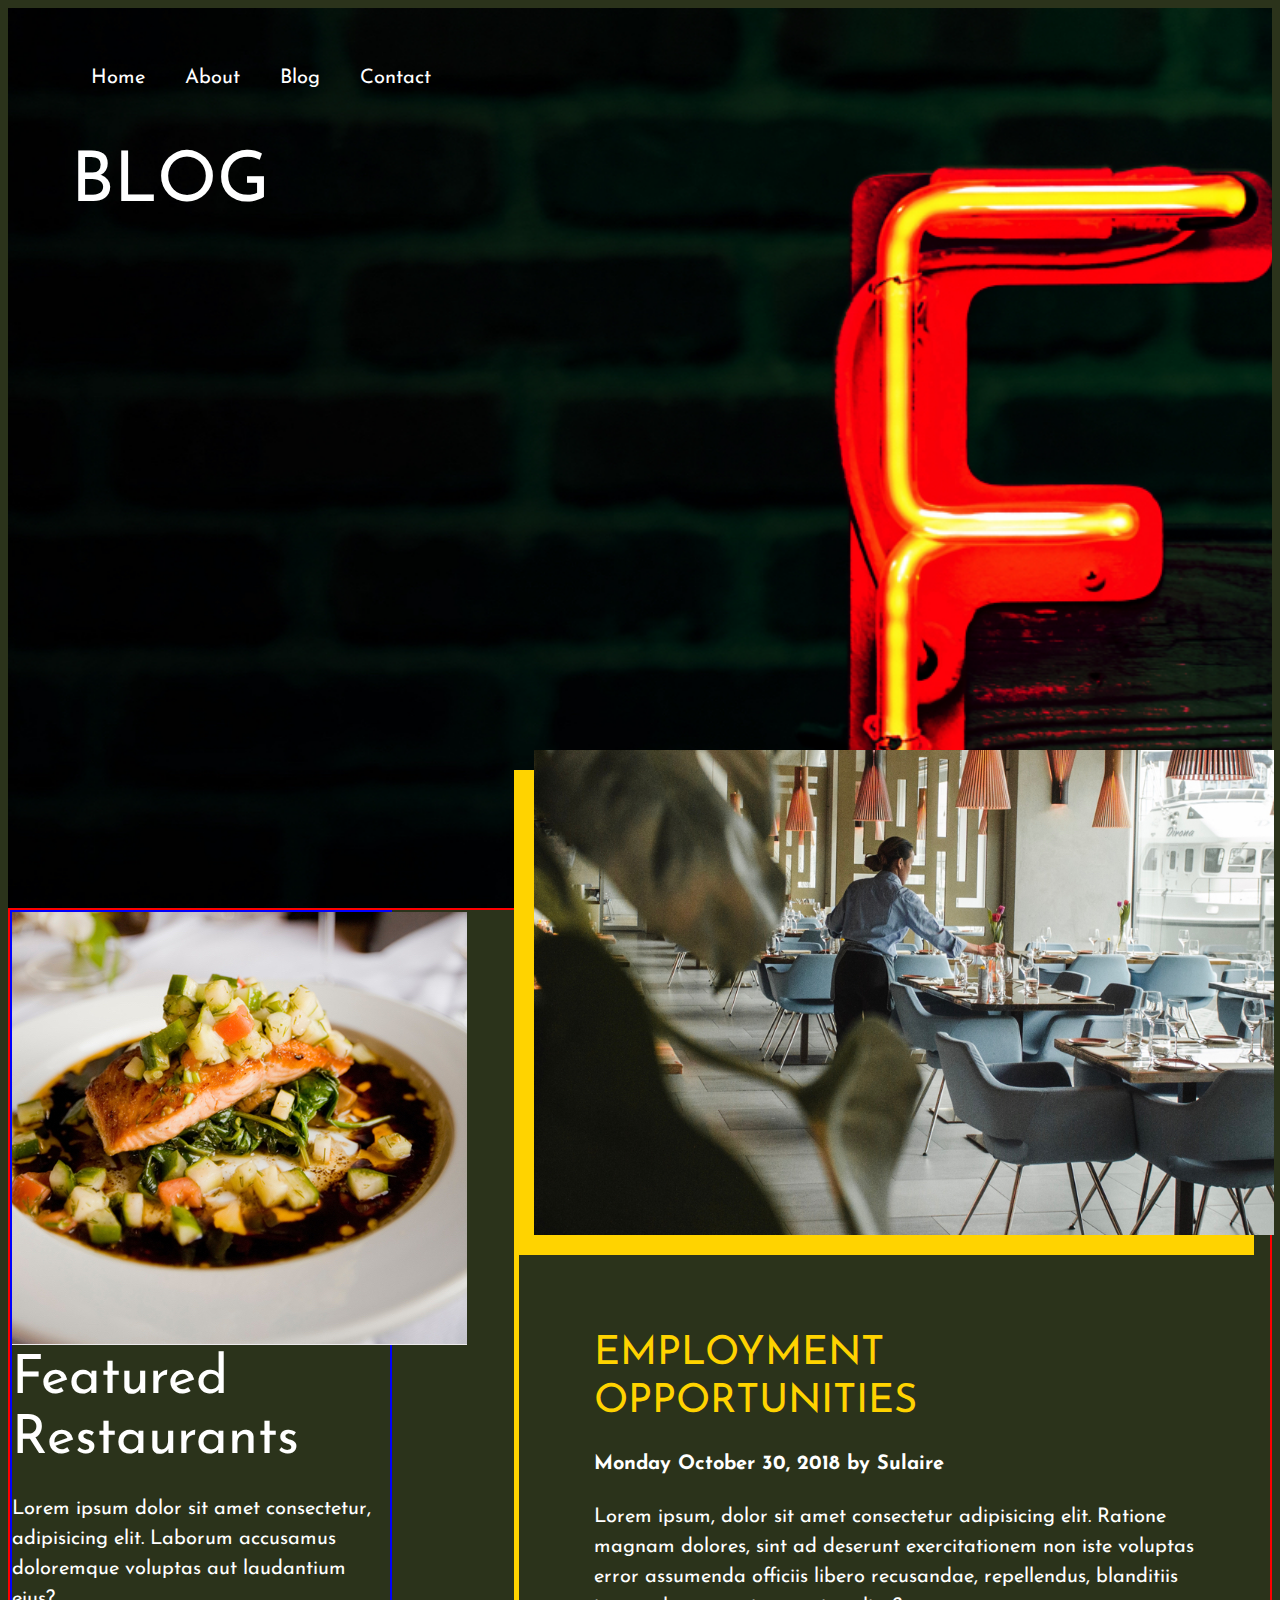
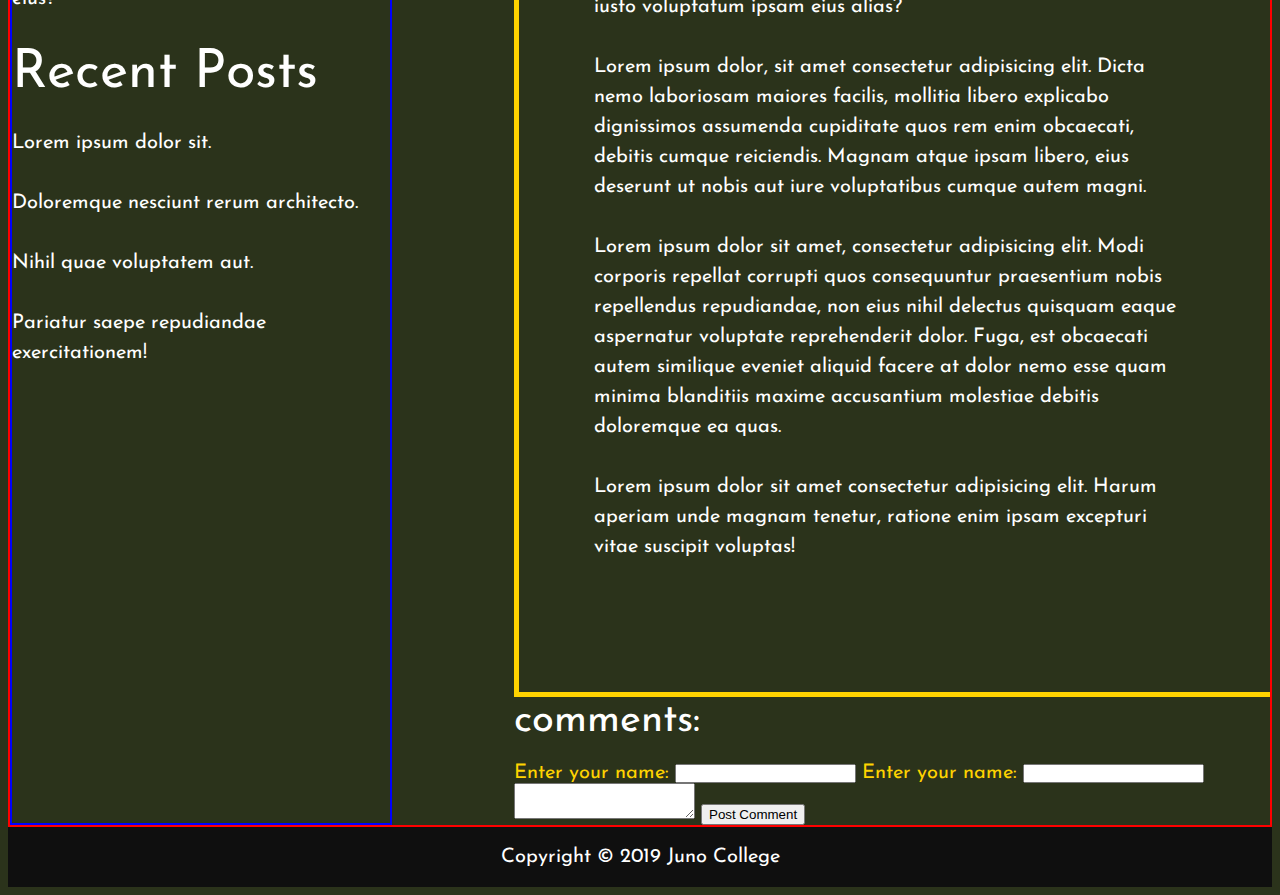
==== commit 04eb9199: "updated right side, employment of blog page" ====
--- a/blog.html
+++ b/blog.html
@@ -46,6 +46,7 @@
                 </ul>
                 </div><!-- end of post div-->
         </div><!-- end of featured div-->
+        <div class="rightSide">
         <div class="imageBlogForm">
             <div class="imgEmplnt">
                 <img src="./the-restaurant-mall-assets/the-restaurant-mall-assets/blog-post-image.jpg" alt="an employee setting up tables">
@@ -61,6 +62,9 @@
                 
                 <p>Lorem ipsum dolor sit amet consectetur adipisicing elit. Harum aperiam unde magnam tenetur, ratione enim ipsam excepturi vitae suscipit voluptas!</p>
         </div>  <!-- end of blog div -->
+        
+    </div> <!-- end of imageBlogForm div -->
+    <div class="form">
         <div class="comments">
             <h2>comments:</h2>
             <ul>
@@ -72,19 +76,18 @@
                 </li>
             </ul>
         </div><!-- end of comments div -->
-        <div class="form">
-            <form action="#" method="#" name="myForm">
-                <label for="userName">Enter your name:</label>
-                <input type="text" id="userName" name="userName">
+        <form action="#" method="#" name="myForm">
+            <label for="userName">Enter your name:</label>
+            <input type="text" id="userName" name="userName">
 
-                <label for="userName">Enter your name:</label>
-                <input type="text" id="userName" name="userName">
+            <label for="userName">Enter your name:</label>
+            <input type="text" id="userName" name="userName">
 
-                <textarea name="userFeedback" id="feedback"></textarea>     
-                <button>Post Comment</button>         
-            </form> 
-        </div><!-- end of form div -->
-    </div> <!-- end of imageBlogForm div -->
+            <textarea name="userFeedback" id="feedback"></textarea>     
+            <button>Post Comment</button>         
+        </form> 
+    </div><!-- end of form div -->
+    </div>  <!-- end of rightSide div-->
     
     </div><!-- end of blogMain div-->
     </main><!-- end of main section -->
--- a/styles/sass/styles.css
+++ b/styles/sass/styles.css
@@ -440,16 +440,25 @@
 /* ********** */
 
 .blogMain {
-  border: 2px yellow solid;
+  border: 2px red solid;
   max-width: 100%;
   display: flex;
   flex-direction: row;
   justify-content: space-between;
 }
 
+.rightSide {
+  width: 60%;
+
+}
+
 .imageBlogForm {
-  border: 2px red solid;
-  width: 60%;
+  /* border: yellow; */
+  border-left: 5px solid #ffd300;
+  border-bottom: 5px solid #ffd300;
+  display: flex;
+  flex-direction: column;
+  align-items: center;
 }
 
 .featured {
@@ -458,14 +467,30 @@
 }
 
 .imgEmplnt img{
-  max-width: 100%;
-  border: 2px cyan solid;
+  box-shadow: #ffd300 -20px 20px;
+  max-width: 98.5%;
   position: relative;
   top: -160px;
-  right: 0%;
-}
-
-
-
-
-
+  right: -15px;
+}
+
+.blog {
+  width: 80%;
+  margin-top: -70px;
+  margin-bottom: 100px;
+}
+
+.blog h2 {
+  text-transform: uppercase;
+  color: #ffd300;
+}
+
+.blog h4 {
+  font-size: 1rem;
+  font-weight: bold;
+}
+
+
+
+
+
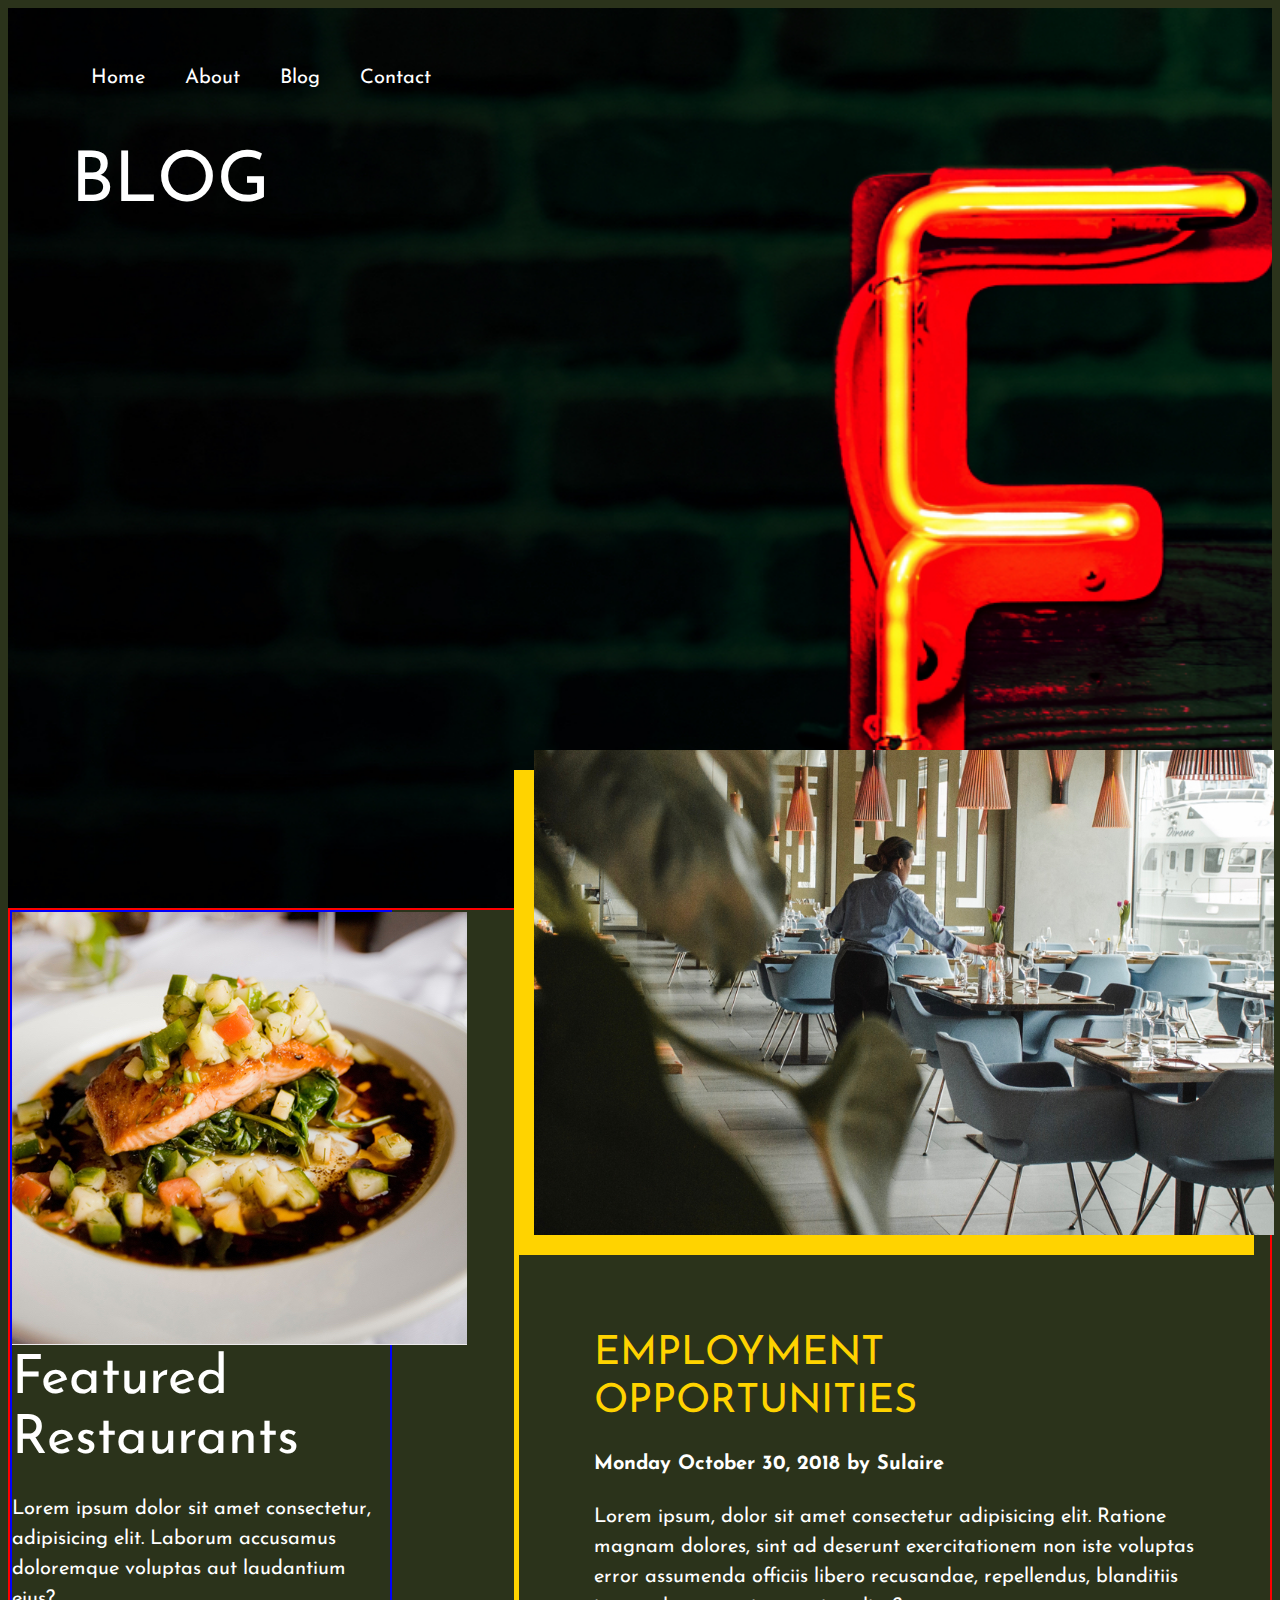
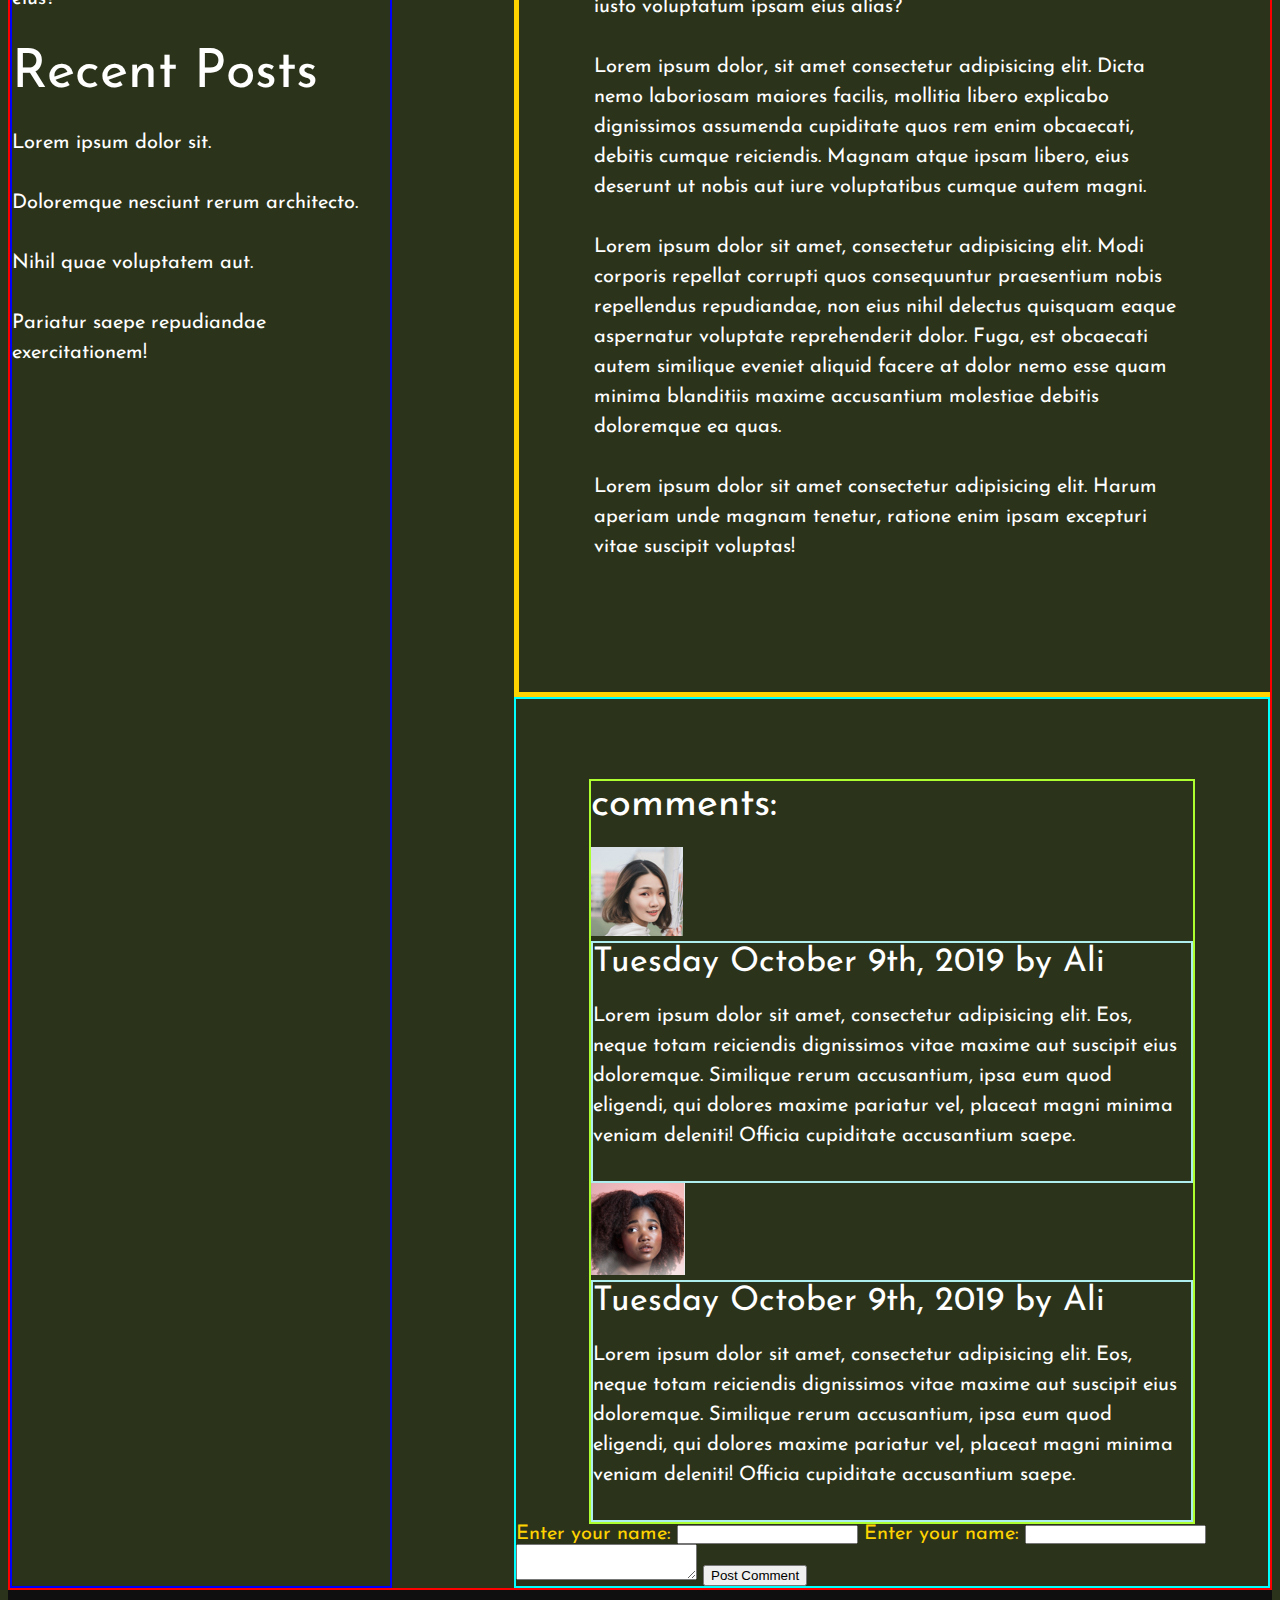
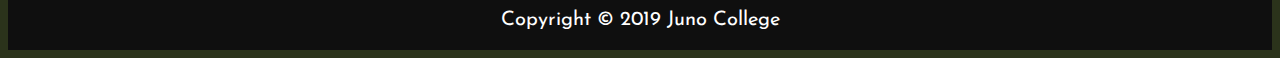
==== commit 8013b414: "adjusted comment section on blog page and h1-restaurant on home pg" ====
--- a/blog.html
+++ b/blog.html
@@ -47,7 +47,7 @@
                 </div><!-- end of post div-->
         </div><!-- end of featured div-->
         <div class="rightSide">
-        <div class="imageBlogForm">
+        <div class="imageBlog">
             <div class="imgEmplnt">
                 <img src="./the-restaurant-mall-assets/the-restaurant-mall-assets/blog-post-image.jpg" alt="an employee setting up tables">
             </div>
@@ -69,10 +69,18 @@
             <h2>comments:</h2>
             <ul>
                 <li>
-                    <h4></h4>
+                    <img src="./the-restaurant-mall-assets/the-restaurant-mall-assets/comment-1.jpg" alt="image of a past customer who commented">
+                    <div class="feedback">
+                    <h4>Tuesday October 9th, 2019 by Ali</h4>
+                    <p>Lorem ipsum dolor sit amet, consectetur adipisicing elit. Eos, neque totam reiciendis dignissimos vitae maxime aut suscipit eius doloremque. Similique rerum accusantium, ipsa eum quod eligendi, qui dolores maxime pariatur vel, placeat magni minima veniam deleniti! Officia cupiditate accusantium saepe.</p>
+                    </div>
                 </li>
                 <li>
-                    <h4></h4>
+                    <img src="./the-restaurant-mall-assets/the-restaurant-mall-assets/comment-2.jpg" alt="image of a past customer who commented">
+                    <div class="feedback">
+                    <h4>Tuesday October 9th, 2019 by Ali</h4>
+                        <p>Lorem ipsum dolor sit amet, consectetur adipisicing elit. Eos, neque totam reiciendis dignissimos vitae maxime aut suscipit eius doloremque. Similique rerum accusantium, ipsa eum quod eligendi, qui dolores maxime pariatur vel, placeat magni minima veniam deleniti! Officia cupiditate accusantium saepe.</p>
+                    </div>
                 </li>
             </ul>
         </div><!-- end of comments div -->
--- a/styles/sass/styles.css
+++ b/styles/sass/styles.css
@@ -42,12 +42,18 @@
   margin-top: 40px;
 }
 header .logo h1 {
-  max-width: 40%;
+  max-width: 38%;
   line-height: 4.5rem;
 }
 header .logo h1 span {
   background-color: white;
   color: #0f0f0f;
+  display: flex;
+  justify-content: center;
+  padding-left: 0px;
+  padding-top: 8px;
+  padding-bottom: 0px;
+
 }
 
 /* _footer.scss */ /* _typography.scss */
@@ -452,7 +458,7 @@
 
 }
 
-.imageBlogForm {
+.imageBlog {
   /* border: yellow; */
   border-left: 5px solid #ffd300;
   border-bottom: 5px solid #ffd300;
@@ -491,6 +497,25 @@
 }
 
 
-
-
-
+/* ************** */
+/* comments & form */
+/* ************** */
+
+.form {
+  border: 2px cyan solid;  
+  display: flex;
+  flex-direction: column;
+  align-items: center;
+}
+
+.comments {
+  border: 2px greenyellow solid;  
+  width: 80%;
+  margin-top: 80px;
+  /* margin-bottom: 100px; */
+}
+
+.feedback {
+  border: 2px paleturquoise solid;  
+
+}
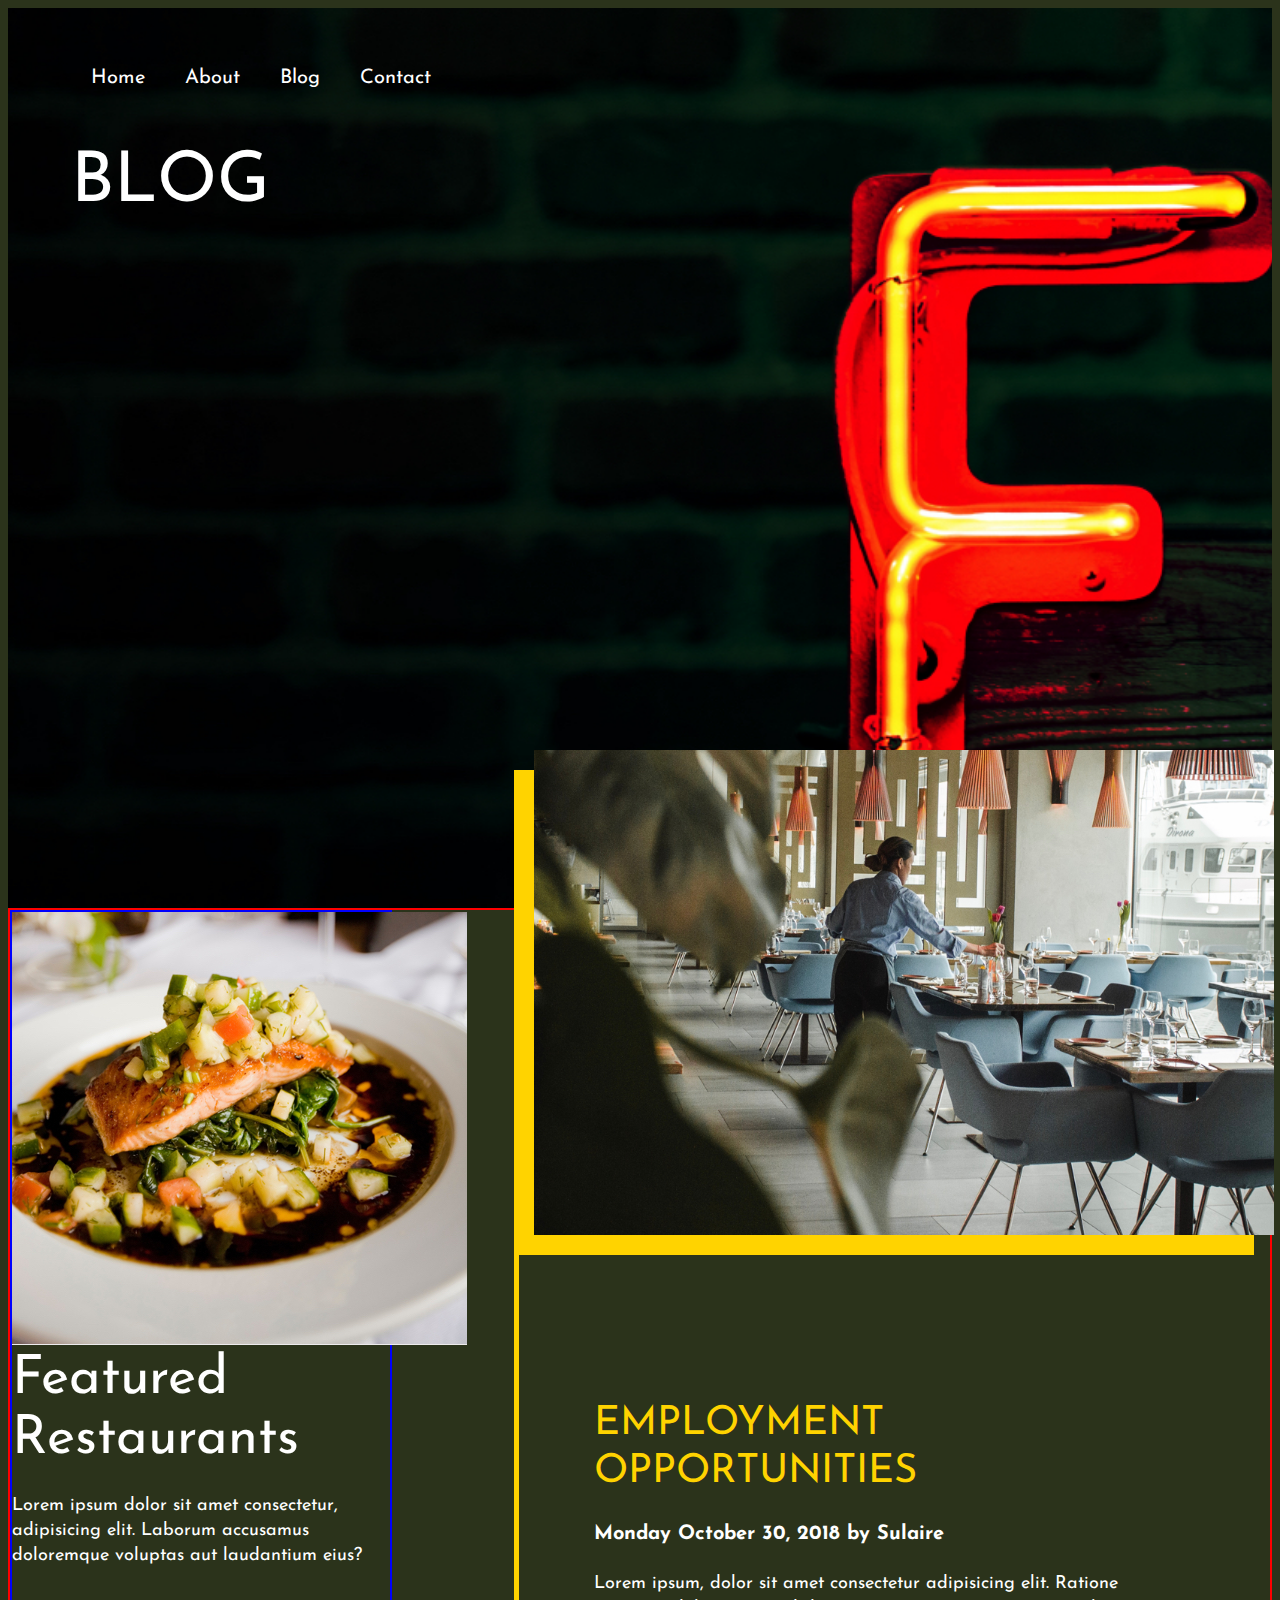
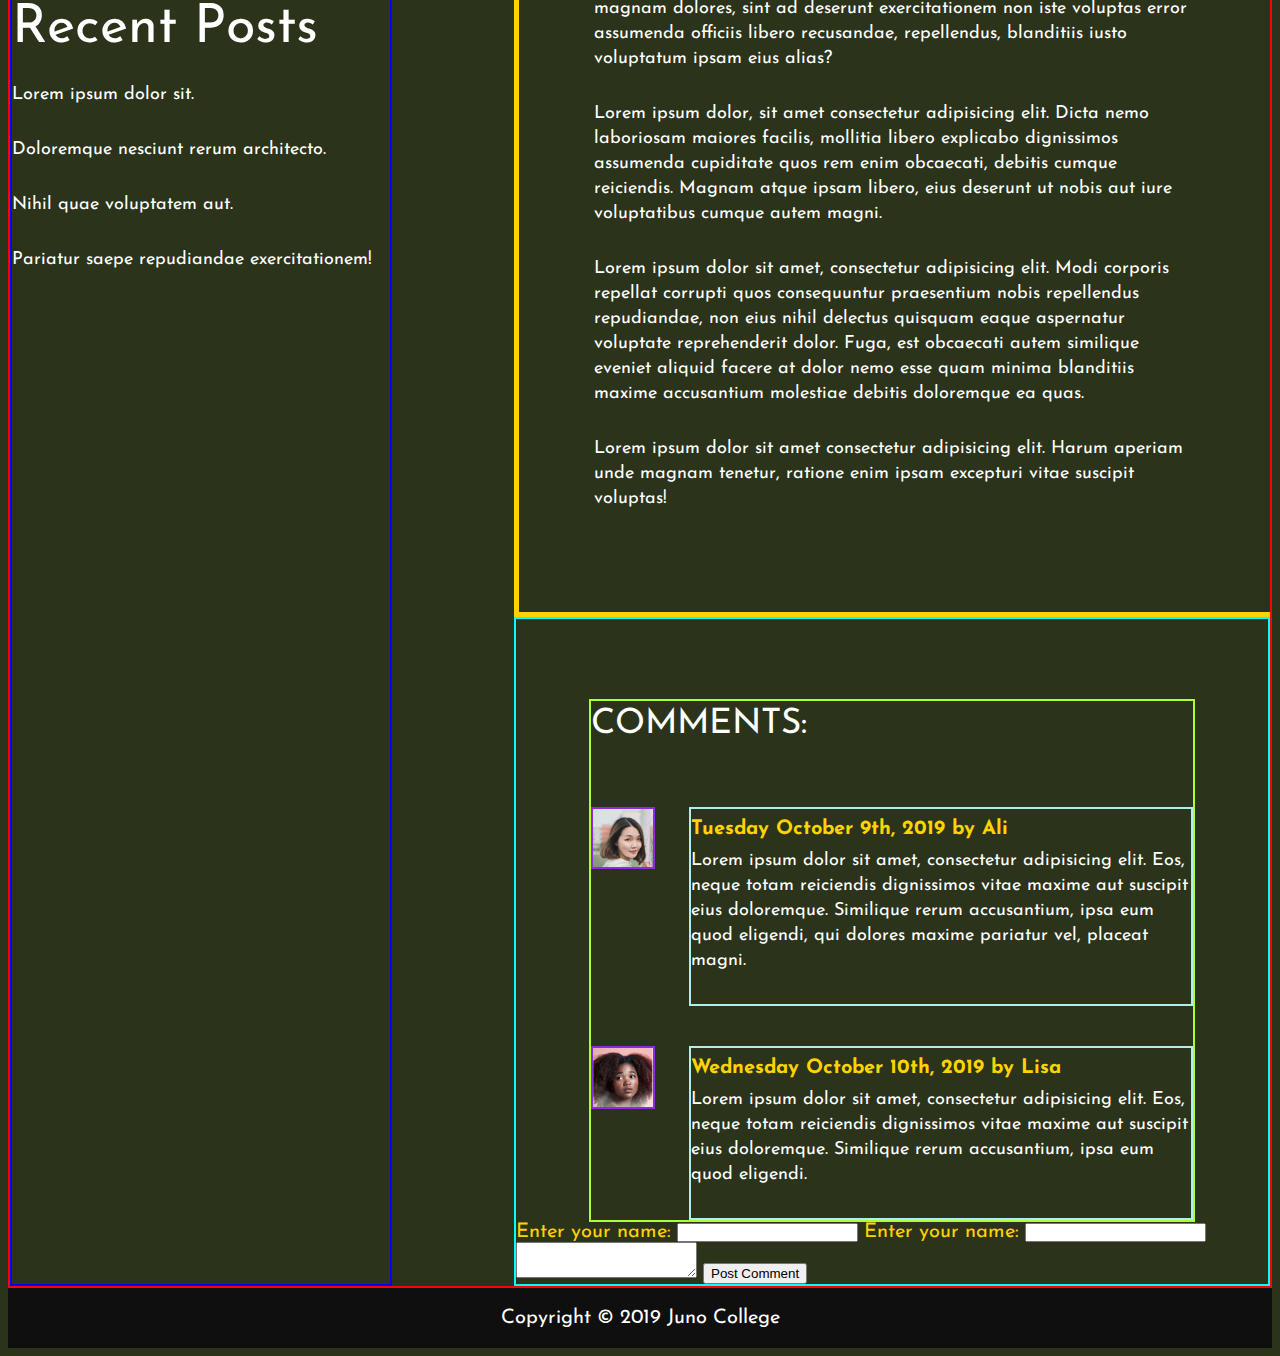
==== commit 0ae8614d: "updated comments section" ====
--- a/blog.html
+++ b/blog.html
@@ -72,14 +72,14 @@
                     <img src="./the-restaurant-mall-assets/the-restaurant-mall-assets/comment-1.jpg" alt="image of a past customer who commented">
                     <div class="feedback">
                     <h4>Tuesday October 9th, 2019 by Ali</h4>
-                    <p>Lorem ipsum dolor sit amet, consectetur adipisicing elit. Eos, neque totam reiciendis dignissimos vitae maxime aut suscipit eius doloremque. Similique rerum accusantium, ipsa eum quod eligendi, qui dolores maxime pariatur vel, placeat magni minima veniam deleniti! Officia cupiditate accusantium saepe.</p>
+                    <p>Lorem ipsum dolor sit amet, consectetur adipisicing elit. Eos, neque totam reiciendis dignissimos vitae maxime aut suscipit eius doloremque. Similique rerum accusantium, ipsa eum quod eligendi, qui dolores maxime pariatur vel, placeat magni.</p>
                     </div>
                 </li>
                 <li>
                     <img src="./the-restaurant-mall-assets/the-restaurant-mall-assets/comment-2.jpg" alt="image of a past customer who commented">
                     <div class="feedback">
-                    <h4>Tuesday October 9th, 2019 by Ali</h4>
-                        <p>Lorem ipsum dolor sit amet, consectetur adipisicing elit. Eos, neque totam reiciendis dignissimos vitae maxime aut suscipit eius doloremque. Similique rerum accusantium, ipsa eum quod eligendi, qui dolores maxime pariatur vel, placeat magni minima veniam deleniti! Officia cupiditate accusantium saepe.</p>
+                    <h4>Wednesday October 10th, 2019 by Lisa</h4>
+                        <p>Lorem ipsum dolor sit amet, consectetur adipisicing elit. Eos, neque totam reiciendis dignissimos vitae maxime aut suscipit eius doloremque. Similique rerum accusantium, ipsa eum quod eligendi.</p>
                     </div>
                 </li>
             </ul>
--- a/styles/sass/styles.css
+++ b/styles/sass/styles.css
@@ -465,6 +465,7 @@
   display: flex;
   flex-direction: column;
   align-items: center;
+  padding-bottom: 70px;
 }
 
 .featured {
@@ -482,8 +483,8 @@
 
 .blog {
   width: 80%;
-  margin-top: -70px;
-  margin-bottom: 100px;
+  /* margin-top: -70px;
+  margin-bottom: 100px; */
 }
 
 .blog h2 {
@@ -491,7 +492,8 @@
   color: #ffd300;
 }
 
-.blog h4 {
+.blog h4, 
+.comments h4 {
   font-size: 1rem;
   font-weight: bold;
 }
@@ -512,10 +514,59 @@
   border: 2px greenyellow solid;  
   width: 80%;
   margin-top: 80px;
-  /* margin-bottom: 100px; */
 }
 
 .feedback {
-  border: 2px paleturquoise solid;  
-
-}
+  border: 2px paleturquoise solid; 
+}
+
+.comments li {
+  display: flex;
+  justify-content: space-between;
+  width: 100%;
+  margin: 2rem auto 0 auto;
+}
+
+.comments ul {
+  display: flex;
+justify-content: space-between;
+flex-direction: column;
+}
+
+.comments li img {
+  width: 10%;
+border: 2px blueviolet solid;
+height: auto;
+display: flex;
+align-self: start;
+  }
+
+
+  .feedback {
+    display: flex;
+    flex-direction: column;
+    max-width: 83%;
+  }
+
+  .comments h2 {
+    text-transform: uppercase;
+    font-size: 1.75rem;
+  }
+
+  .comments h4 { 
+    color: #ffd300;
+    margin: 0;
+  }
+
+  .blogMain p {
+    font-size: 0.90rem;
+    line-height: 1.25rem;
+  }
+
+
+
+  /* **** */
+  /* Form */
+  /* **** */
+
+  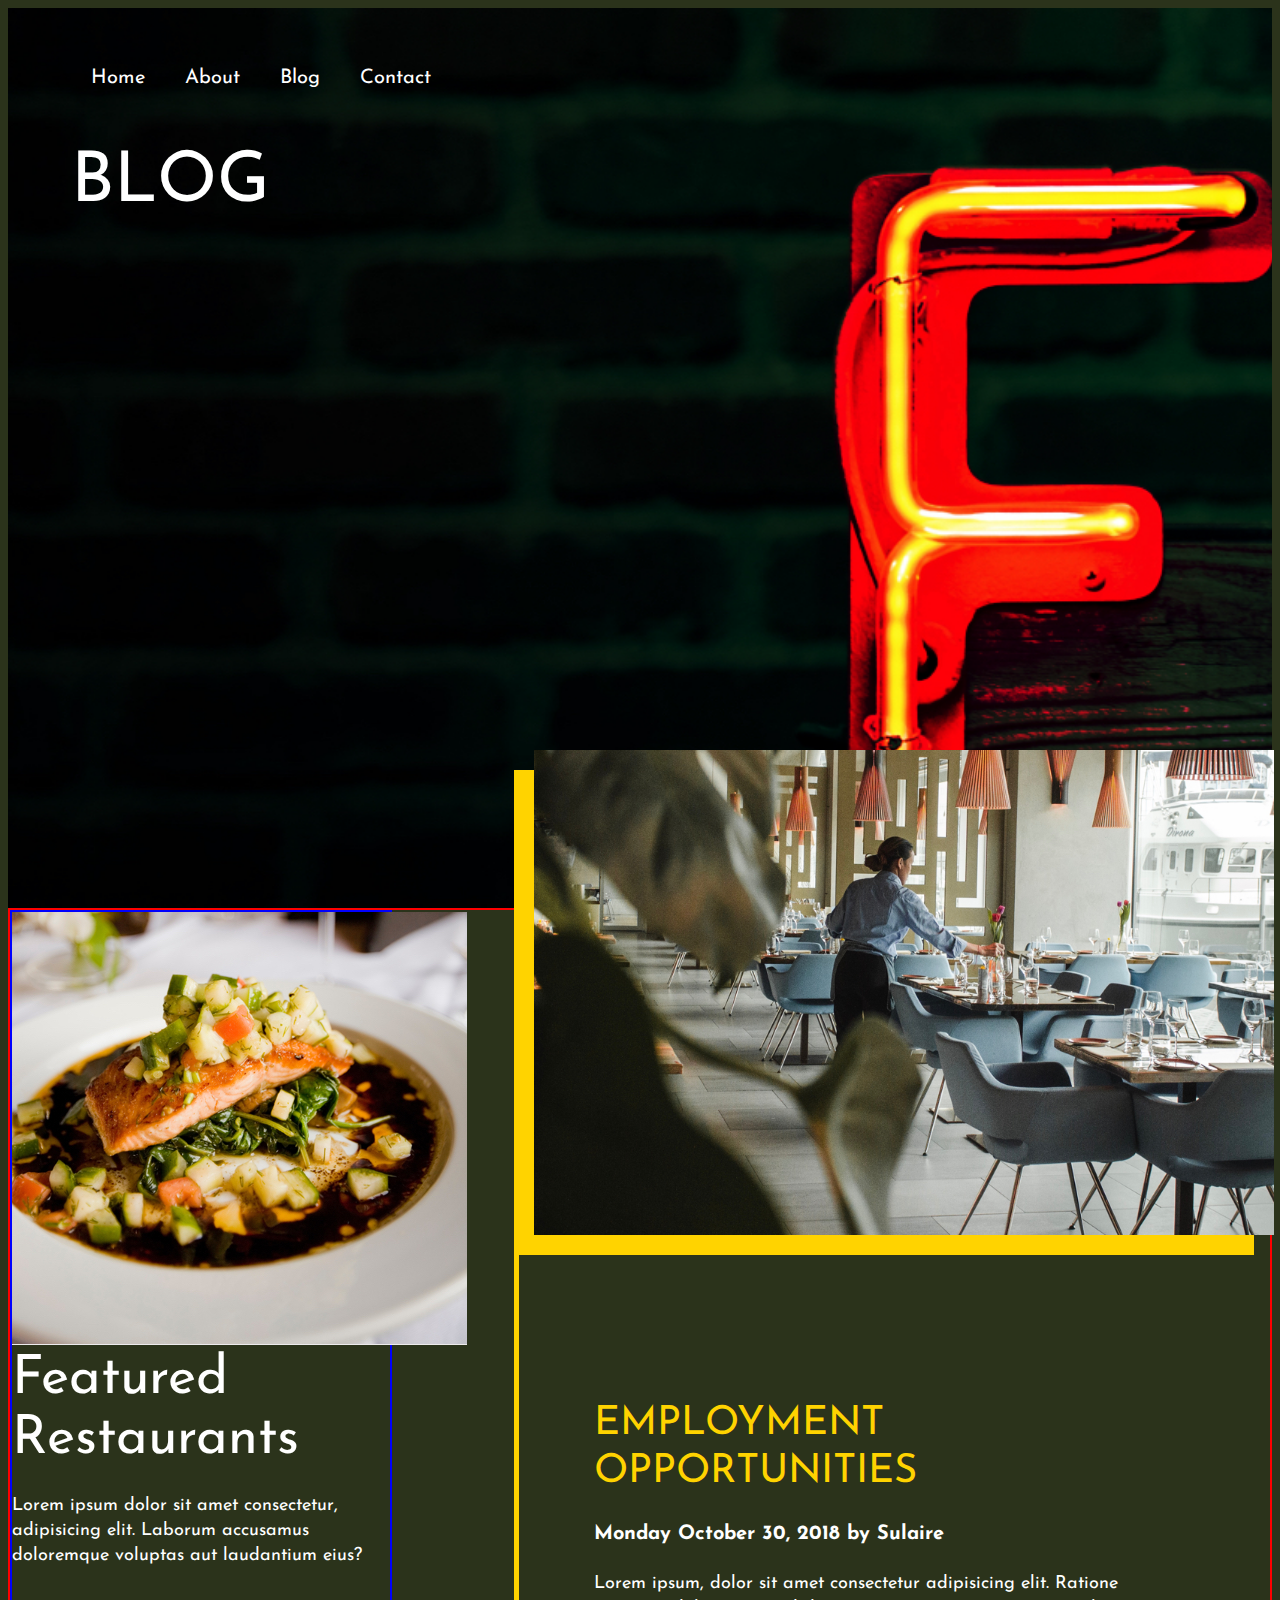
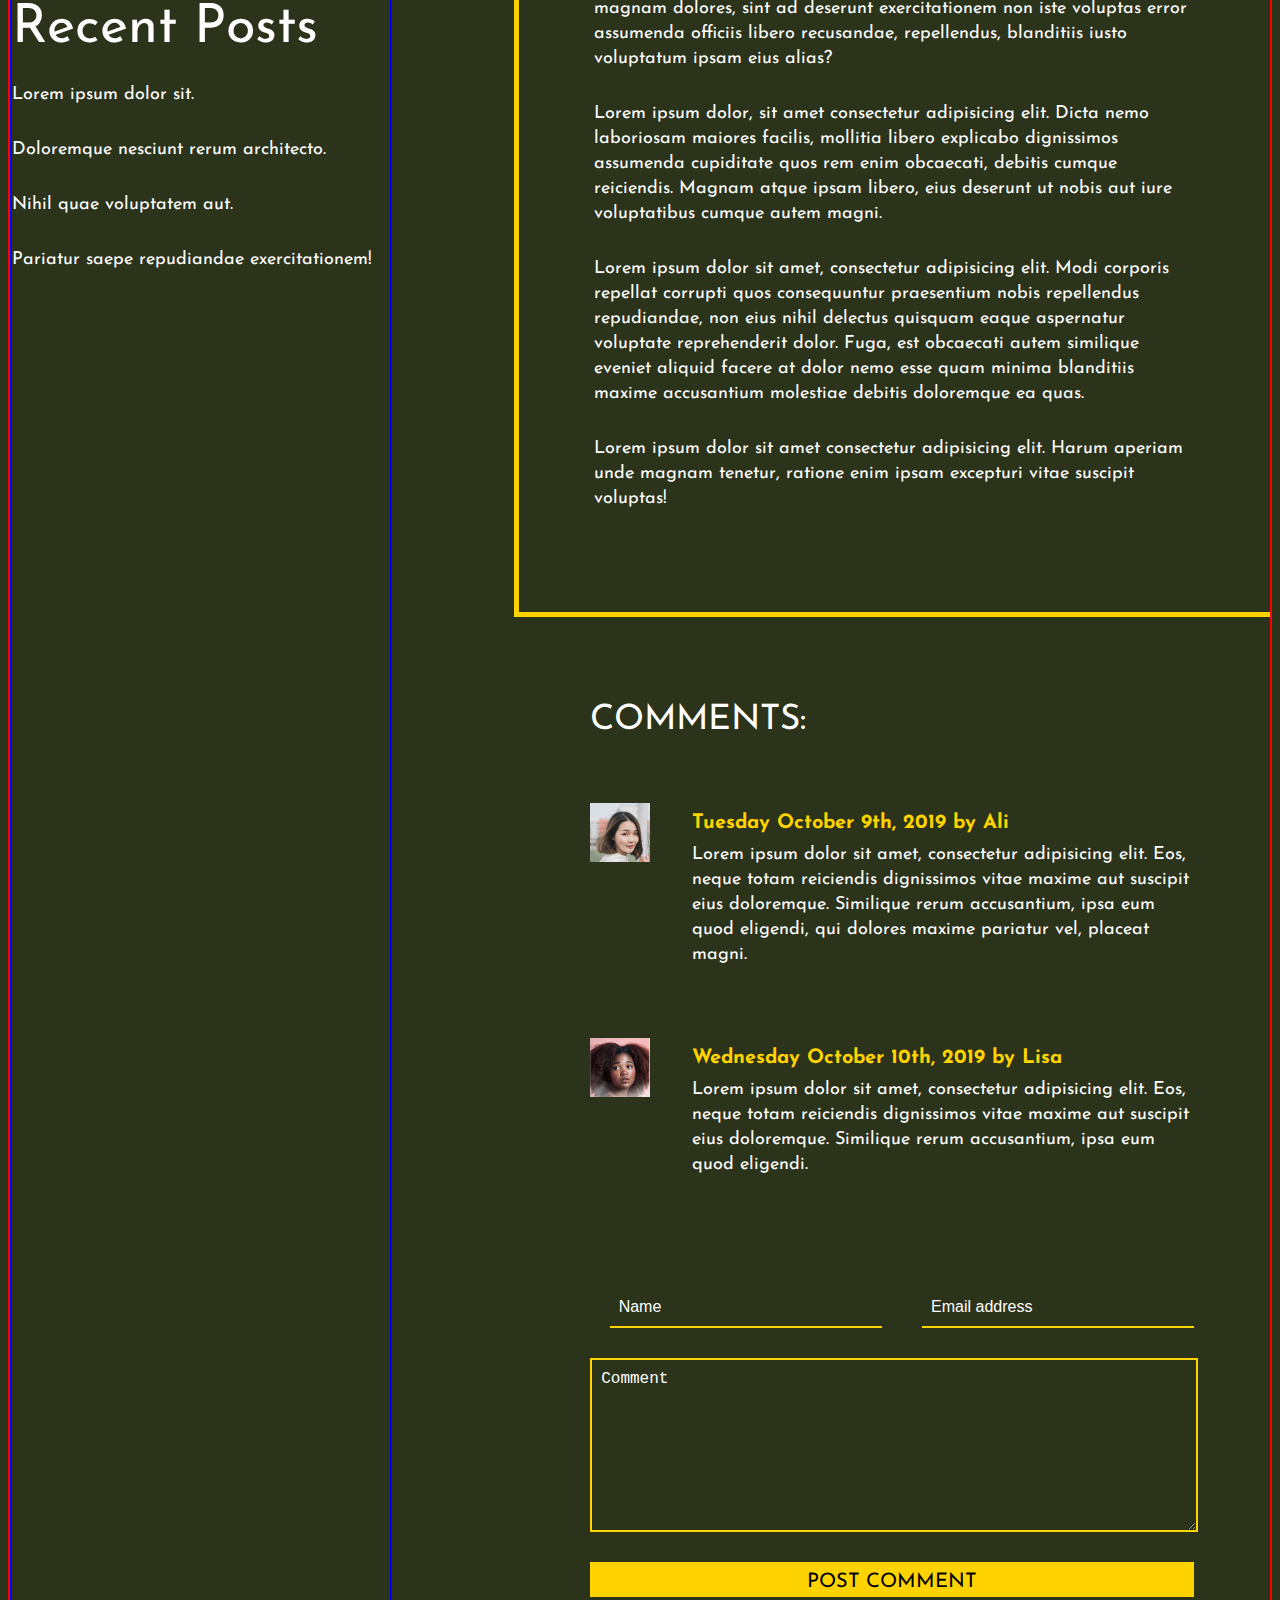
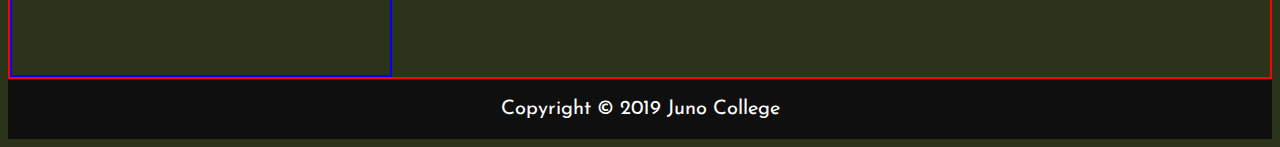
==== commit 747dd45a: "finished up last part of comments section on blog page" ====
--- a/blog.html
+++ b/blog.html
@@ -61,9 +61,9 @@
                 <p>Lorem ipsum dolor sit amet, consectetur adipisicing elit. Modi corporis repellat corrupti quos consequuntur praesentium nobis repellendus repudiandae, non eius nihil delectus quisquam eaque aspernatur voluptate reprehenderit dolor. Fuga, est obcaecati autem similique eveniet aliquid facere at dolor nemo esse quam minima blanditiis maxime accusantium molestiae debitis doloremque ea quas.</p>
                 
                 <p>Lorem ipsum dolor sit amet consectetur adipisicing elit. Harum aperiam unde magnam tenetur, ratione enim ipsam excepturi vitae suscipit voluptas!</p>
-        </div>  <!-- end of blog div -->
+            </div>  <!-- end of blog div -->
         
-    </div> <!-- end of imageBlogForm div -->
+        </div> <!-- end of imageBlogForm div -->
     <div class="form">
         <div class="comments">
             <h2>comments:</h2>
@@ -84,14 +84,17 @@
                 </li>
             </ul>
         </div><!-- end of comments div -->
+        
         <form action="#" method="#" name="myForm">
-            <label for="userName">Enter your name:</label>
-            <input type="text" id="userName" name="userName">
+            <div class="nameEmail">
+            <label for="Name"></label>
+            <input type="text" id="Name" name="Name" placeholder="  Name">
 
-            <label for="userName">Enter your name:</label>
-            <input type="text" id="userName" name="userName">
-
-            <textarea name="userFeedback" id="feedback"></textarea>     
+            <label for="email"></label>
+            <input type="text" id="email" name="email" placeholder="  Email address">
+        </div> <!-- end of nameEmail div -->
+           
+            <textarea name="userFeedback" id="feedback" placeholder=" Comment"></textarea>     
             <button>Post Comment</button>         
         </form> 
     </div><!-- end of form div -->
--- a/styles/sass/styles.css
+++ b/styles/sass/styles.css
@@ -53,7 +53,6 @@
   padding-left: 0px;
   padding-top: 8px;
   padding-bottom: 0px;
-
 }
 
 /* _footer.scss */ /* _typography.scss */
@@ -459,7 +458,6 @@
 }
 
 .imageBlog {
-  /* border: yellow; */
   border-left: 5px solid #ffd300;
   border-bottom: 5px solid #ffd300;
   display: flex;
@@ -504,21 +502,23 @@
 /* ************** */
 
 .form {
-  border: 2px cyan solid;  
+  /* border: 2px cyan solid;   */
   display: flex;
   flex-direction: column;
   align-items: center;
 }
 
 .comments {
-  border: 2px greenyellow solid;  
+  /* border: 2px greenyellow solid;   */
   width: 80%;
   margin-top: 80px;
 }
 
-.feedback {
+/* .feedback {
   border: 2px paleturquoise solid; 
-}
+  margin-top: 0;
+  padding-top: 0;
+} */
 
 .comments li {
   display: flex;
@@ -535,7 +535,6 @@
 
 .comments li img {
   width: 10%;
-border: 2px blueviolet solid;
 height: auto;
 display: flex;
 align-self: start;
@@ -569,4 +568,72 @@
   /* Form */
   /* **** */
 
-  +  .rightSide form {
+    width: 80%;
+    margin: 80px 0;
+    display: flex;
+    flex-direction: column;
+  }
+
+  .nameEmail {
+    width: 100%;
+    display: flex;
+    flex-direction: row;
+    justify-content: space-between;
+  }
+  
+  .rightSide input {
+    width: 45%;
+    padding: 10px 0;
+    font-size: 16px;
+    color: #fff;
+    margin-bottom: 30px;
+    border: none;
+    border-bottom: 2px solid #ffd300;
+    outline: none;
+    background: transparent;
+    /* display: flex; */
+
+  }
+
+  .rightSide input::placeholder{
+    color: white;
+    opacity: 1;
+  }
+
+  .rightSide textarea {
+    /* border: 2px blue solid;   */
+    width: 100%;
+    padding: 10px 0;
+    height: 150px;
+    font-size: 16px;
+    color: #fff;
+    margin-bottom: 30px;
+    border: none;
+    border: 2px solid #ffd300;
+    outline: none;
+    background: transparent;
+  }
+  
+  .rightSide textarea::placeholder {
+    color: white;
+    opacity: 1;    
+  }
+
+.rightSide button {
+  font-size: 1rem;
+  font-weight: 400;
+  font-family: "Josefin sans";
+  background-color: #ffd300;
+  border: none;
+  text-transform: uppercase;
+  text-align: center;
+  padding: 10px 0 5px;
+  transition: 0.3s ease;
+}
+
+.rightSide button:hover {
+  /* background-color: #2b331b; */
+  transform: scale(0.98);
+  /* color: #ffd300; */
+}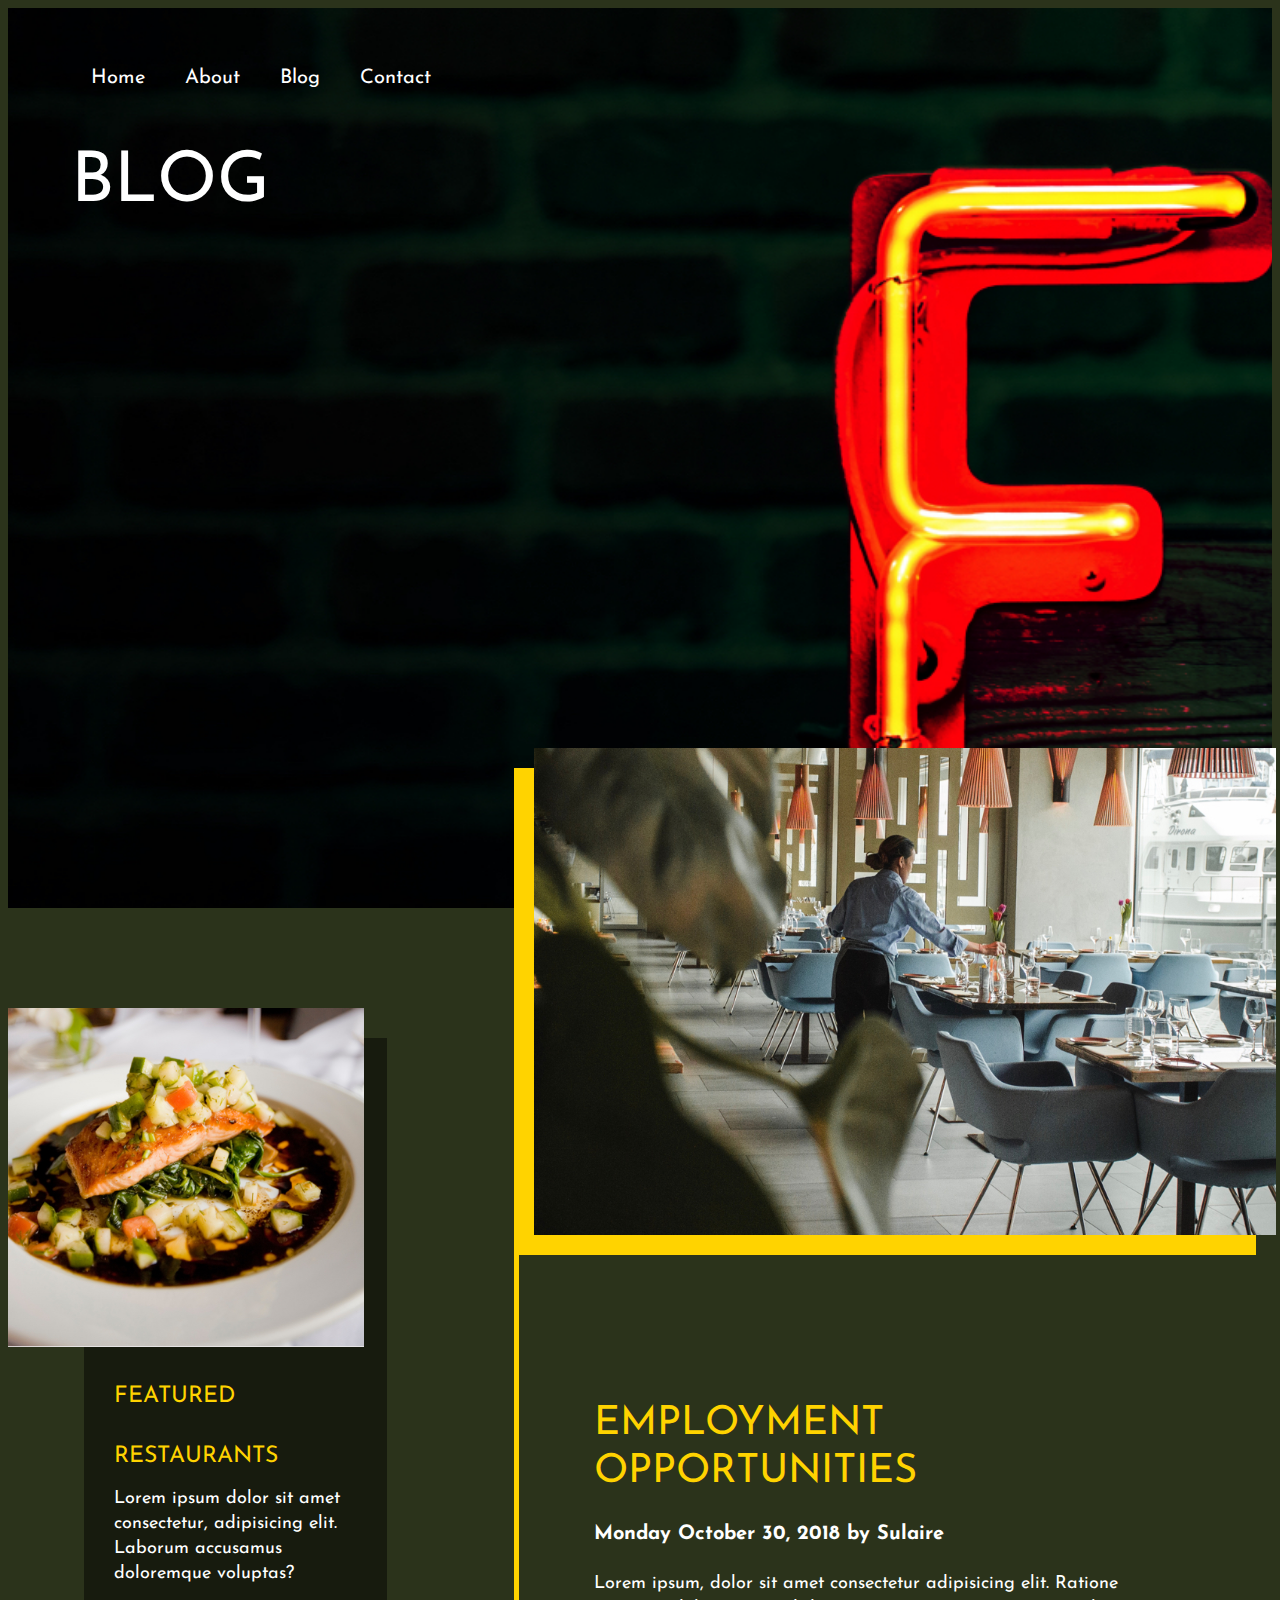
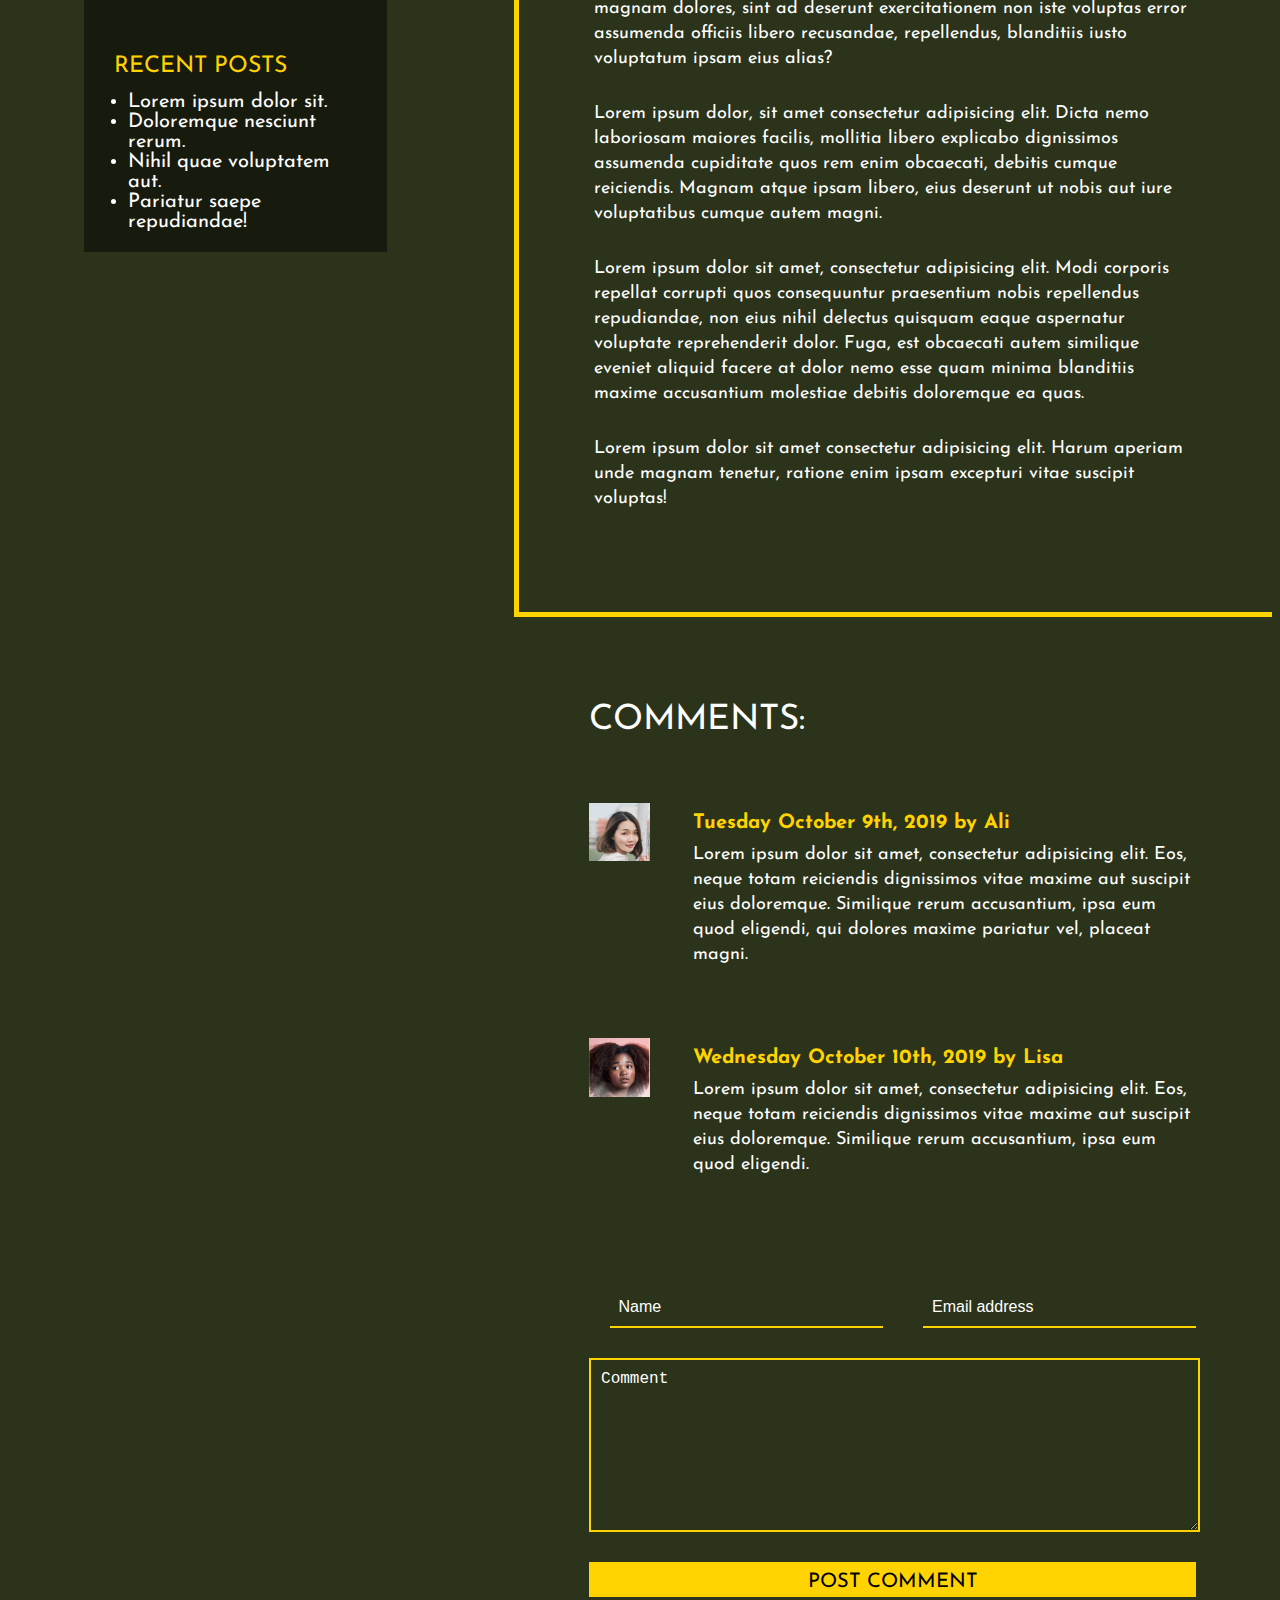
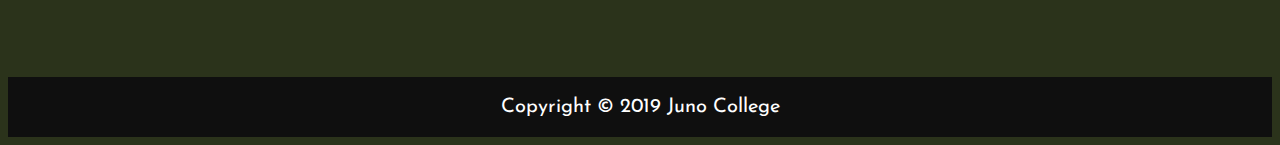
==== commit 752f27c0: "finished blog page" ====
--- a/blog.html
+++ b/blog.html
@@ -24,27 +24,29 @@
     </header>  <!-- header ends -->
     <main>
     <div class="blogMain">
-        <div class="featured">
+        <div class="leftSide">
             <img src="./the-restaurant-mall-assets/the-restaurant-mall-assets/blog-side-image.jpg" alt="">
             <div class="post">
-                <h3>Featured Restaurants</h3>
-                <p>Lorem ipsum dolor sit amet consectetur, adipisicing elit. Laborum accusamus doloremque voluptas aut laudantium eius?</p>
-                <h3>Recent Posts</h3>
-                <ul>
-                    <li>
-                        <p>Lorem ipsum dolor sit.</p>
-                    </li>
-                    <li>
-                        <p>Doloremque nesciunt rerum architecto.</p>
-                    </li>
-                    <li>
-                        <p>Nihil quae voluptatem aut.</p>
-                    </li>
-                    <li>
-                        <p>Pariatur saepe repudiandae exercitationem!</p>
-                    </li>
-                </ul>
-                </div><!-- end of post div-->
+                <div class="feature">
+                    <h3>Featured Restaurants</h3>
+                    <p>Lorem ipsum dolor sit amet consectetur, adipisicing elit. Laborum accusamus doloremque voluptas?</p>
+                    <h3>Recent Posts</h3>
+                    <menu>
+                        <li>
+                            Lorem ipsum dolor sit.
+                        </li>
+                        <li>
+                            Doloremque nesciunt rerum.
+                        </li>
+                        <li>
+                            Nihil quae voluptatem aut.
+                        </li>
+                        <li>
+                            Pariatur saepe repudiandae!
+                        </li>
+                    </menu>
+                </div><!-- end of feature div-->
+            </div><!-- end of post div-->
         </div><!-- end of featured div-->
         <div class="rightSide">
         <div class="imageBlog">
--- a/styles/sass/styles.css
+++ b/styles/sass/styles.css
@@ -445,7 +445,7 @@
 /* ********** */
 
 .blogMain {
-  border: 2px red solid;
+  /* border: 2px red solid; */
   max-width: 100%;
   display: flex;
   flex-direction: row;
@@ -466,10 +466,7 @@
   padding-bottom: 70px;
 }
 
-.featured {
-  border: 2px blue solid;
-  width: 30%;
-}
+
 
 .imgEmplnt img{
   box-shadow: #ffd300 -20px 20px;
@@ -633,7 +630,59 @@
 }
 
 .rightSide button:hover {
-  /* background-color: #2b331b; */
   transform: scale(0.98);
-  /* color: #ffd300; */
-}+}
+
+/* ********* */
+/* left Side
+of blog page */
+/* ********* */
+
+.leftSide {
+  /* border: 2px blue solid; */
+  width: 30%;
+  position: relative;
+}
+
+.leftSide img {
+  max-width: 94%;
+  position: absolute;
+  top: 100px;
+}
+
+.leftSide .post {
+  max-width: 80%;
+  position: absolute;
+  right: 0;
+  top: 130px;
+  /* border: 2px red solid; */
+  padding-top: 84%;
+  background-color: #171b0e;
+  z-index: -1;
+}
+
+.feature {
+  max-width: 90%;
+  margin: 10px 30px;
+}
+
+.feature h3 {
+  color:  #ffd300;
+  text-transform: uppercase;
+  font-size: 1.15rem;
+  margin-bottom: 0;
+}
+
+.feature p {
+  padding: 0 0 20px 0px;
+}
+
+menu {
+  padding-left: 0;
+  margin: -5px 14px 20px;
+}
+
+menu li {
+  color: white;
+}
+
